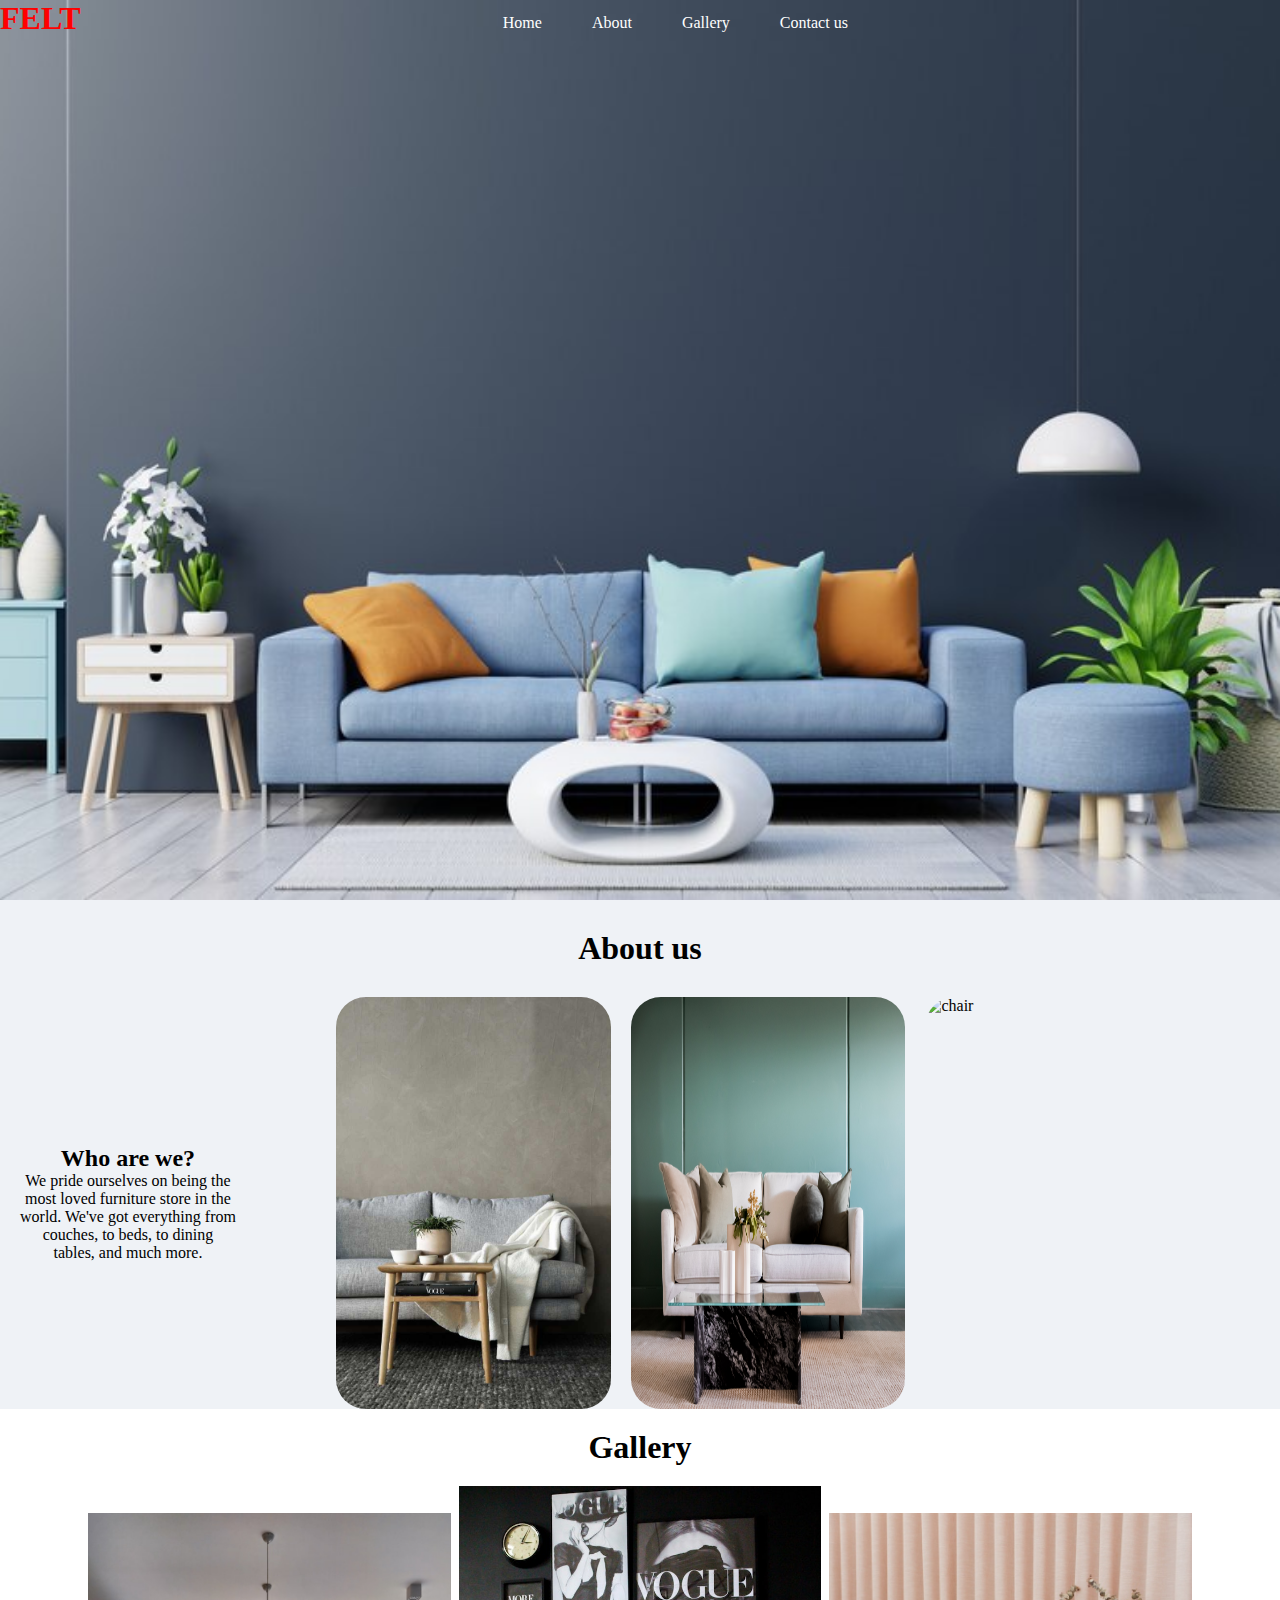
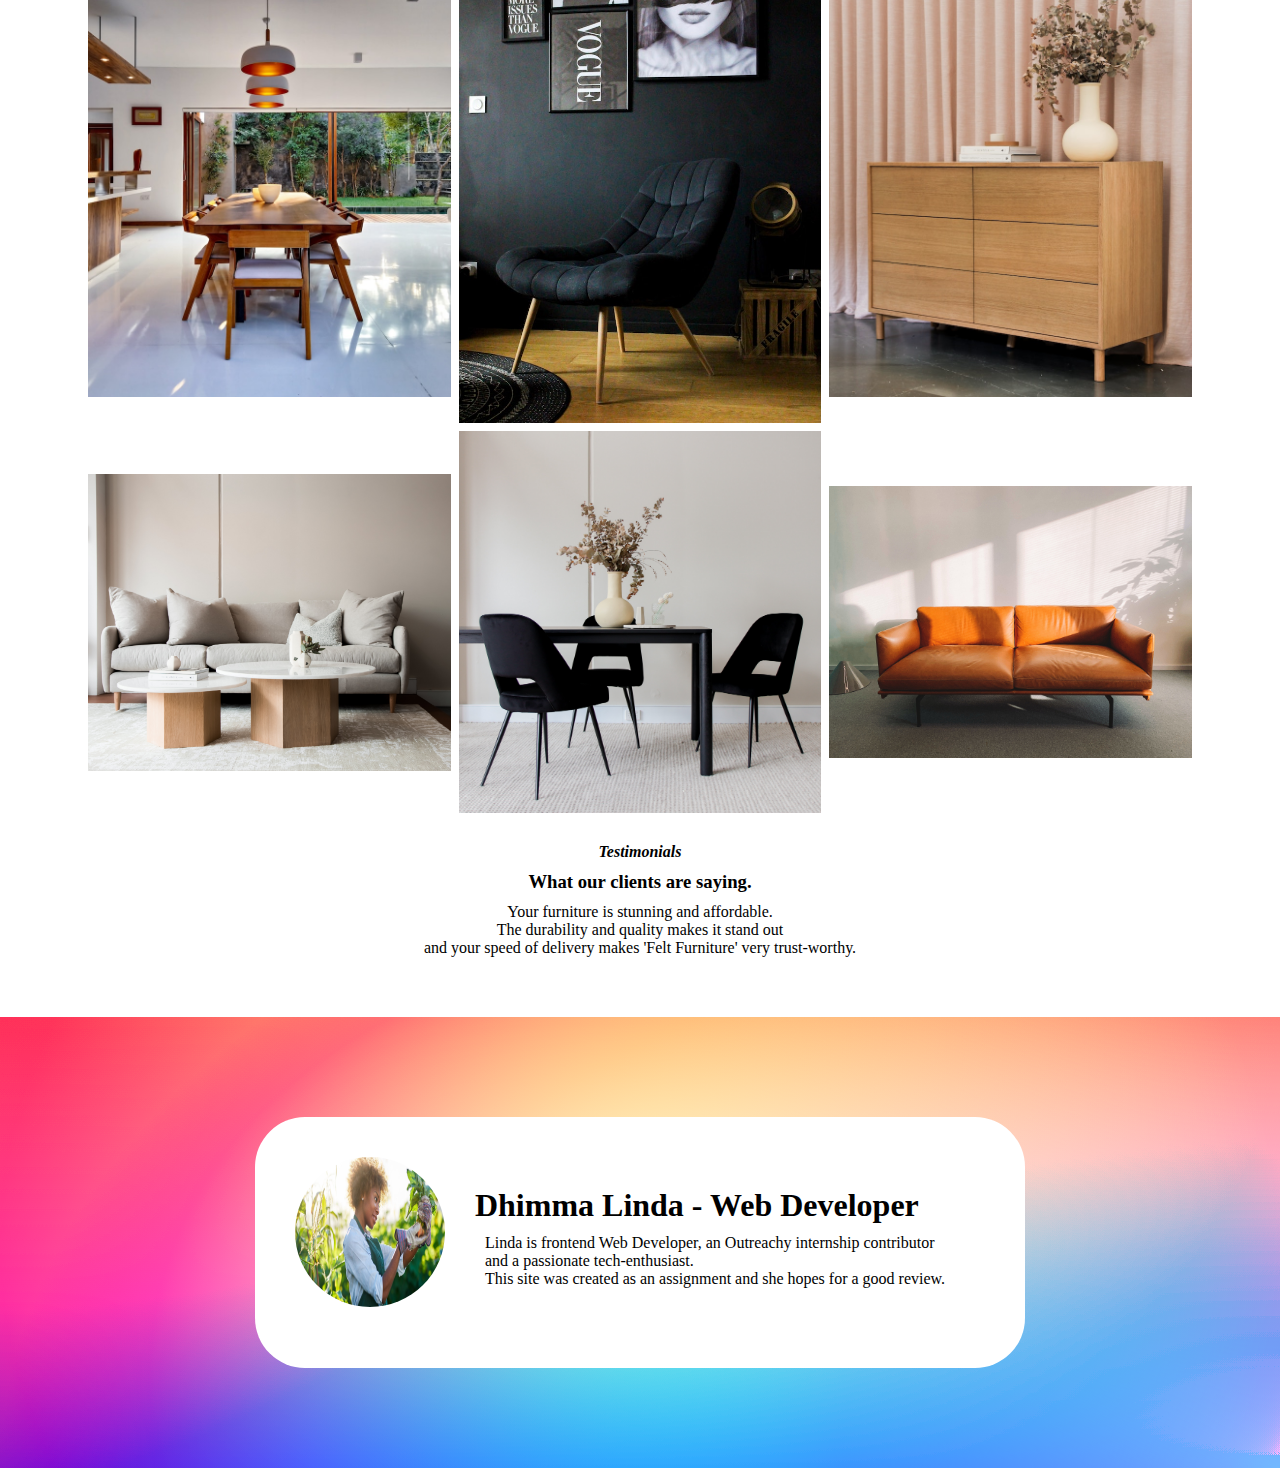
==== index.html @ 1c737520 "added more pics" ====
<!DOCTYPE html>
<html lang="en">
   <head>
      <meta charset="UTF-8" />
      <meta http-equiv="X-UA-Compatible" content="IE=edge" />
      <meta name="viewport" content="width=device-width, initial-scale=1.0" />
      <title>Furniture website</title>
      <link rel="stylesheet" href="style.css" />
   </head>
   <body>
      <div class="nav">
         <div class="bg-img">
            <div class="nav-container">
               <div class="company-name">
                  <h1><a href="#">FELT</a></h1>
               </div>
               <div class="nav-bar">
                  <li><a href="#">Home</a></li>
                  <li><a href="#">About</a></li>
                  <li><a href="#">Gallery</a></li>
                  <li><a href="#">Contact us</a></li>
               </div>
            </div>
         </div>
         <div class="about-us">
            <h1>About us</h1>
         </div>
      </div>

      <div class="about-container">
         <div class="about-des">
            <h2>Who are we?</h2>
            <p>
               We pride ourselves on being the most loved furniture store in the
               world. We've got everything from couches, to beds, to dining
               tables, and much more.
            </p>
         </div>

         <div class="images-container">
            <img src="second furniture.jpg" alt="chair" />
            <img src="third image.jpg" alt="chair" />
            <img src="fourth.jpg" alt="chair" />
         </div>
      </div>

      <div class="gallery">
         <h1>Gallery</h1>
      </div>
      <div class="gallery-container">
         <img src="gallery image one.jpg" />
         <img src="gallery image two.jpg" />
         <img src="gallery image three.jpg" />
         <img src="gallery image four.jpg" />
         <img src="gallery image five.jpg" />
         <img src="gallery image six.jpg" />
      </div>

      <div class="Testimonial">
         <h4><em>Testimonials</em></h4>
         <h3>What our clients are saying.</h3>
         <p>
            Your furniture is stunning and affordable.<br />
            The durability and quality makes it stand out<br />
            and your speed of delivery makes 'Felt Furniture' very trust-worthy.
         </p>
      </div>

      <div class="creator-info">
         <div class="card">
            <img src="woman.jpg" />
            <div class="card-info">
               <h1>Dhimma Linda - Web Developer</h1>
               <p>
                  Linda is frontend Web Developer, an Outreachy internship
                  contributor<br />
                  and a passionate tech-enthusiast.<br />
                  This site was created as an assignment and she hopes for a
                  good review.
               </p>
            </div>
         </div>
      </div>

      <div class="contact-us">
         <div class="form"></div>
      </div>
   </body>
</html>
---- style.css ----
* {
   padding: 0;
   box-sizing: border-box;
   margin: 0;
}
*,
*::before,
*::after {
   box-sizing: border-box;
}
.bg-img {
   background-image: url(first_furniture.jpg);
   background-position: center;
   background-repeat: no-repeat;
   background-size: cover;
   position: relative;
   min-height: 100vh;
}
.nav-container {
   display: flex;
}
.nav-bar {
   display: flex;
   justify-content: center;
   align-items: center;
   margin: auto;
}
.nav-bar li {
   list-style-type: none;
   padding: 14px 20px;
   margin-right: 10px;
}
a {
   text-decoration: none;
   color: #ffffff;
}
.company-name a {
   float: left;
   color: red;
}
.about-us {
   display: flex;
   justify-content: center;
   align-items: center;
   padding: 30px;
   background-color: #eff2f6;
}
.about-container {
   display: flex;
   justify-content: center;
   align-items: center;
   overflow: hidden;
   background-color: #eff2f6;
   /* border: 1px solid red; */
}
.images-container {
   display: flex;
   justify-content: center;
   /* border: 1px solid green; */
}
.images-container img {
   width: 26.3333%;
   margin-left: 20px;
   border-radius: 30px;
}
.about-des {
   margin-left: 20px;
   width: 100%;
   text-align: center;
   /* border: 1px solid red; */
}
.gallery {
   display: flex;
   align-items: center;
   justify-content: center;
   padding: 20px;
}
.gallery-container {
   display: flex;
   flex-wrap: wrap;
   gap: 8px;
   justify-content: center;
   align-items: center;
}
.gallery-container img {
   width: 28.33333%;
}
.Testimonial {
   display: flex;
   text-align: center;
   flex-direction: column;
   padding: 10px;
   margin-top: 20px;
   gap: 10px;
}
.creator-info {
   background: radial-gradient(50% 123.47% at 50% 50%, #00ff94 0%, #720059 100%),
      linear-gradient(121.28deg, #669600 0%, #ff0000 100%),
      linear-gradient(360deg, #0029ff 0%, #8fff00 100%),
      radial-gradient(100% 164.72% at 100% 100%, #6100ff 0%, #00ff57 100%),
      radial-gradient(100% 148.07% at 0% 0%, #fff500 0%, #51d500 100%);
   background-blend-mode: screen, color-dodge, overlay, difference, normal;
   margin-top: 50px;
   height: 200%;
   display: flex;
   justify-content: center;
   align-items: center;
}
.card {
   background-color: #ffffff;
   display: flex;
   justify-content: center;
   margin: 100px;
   padding: 40px;
   max-height: 300%;
   border-radius: 50px;
   /* border: 1px solid red; */
}
.card-info {
   padding: 30px;
   gap: 10px;
}
.card img {
   width: 150px;
   border-radius: 50%;
   height: 150px;
}
.card-info p {
   padding: 10px;
}

/* @media screen and (max-width: 992px);{

}
@media screen and (max-width: 600px){

} */ ;
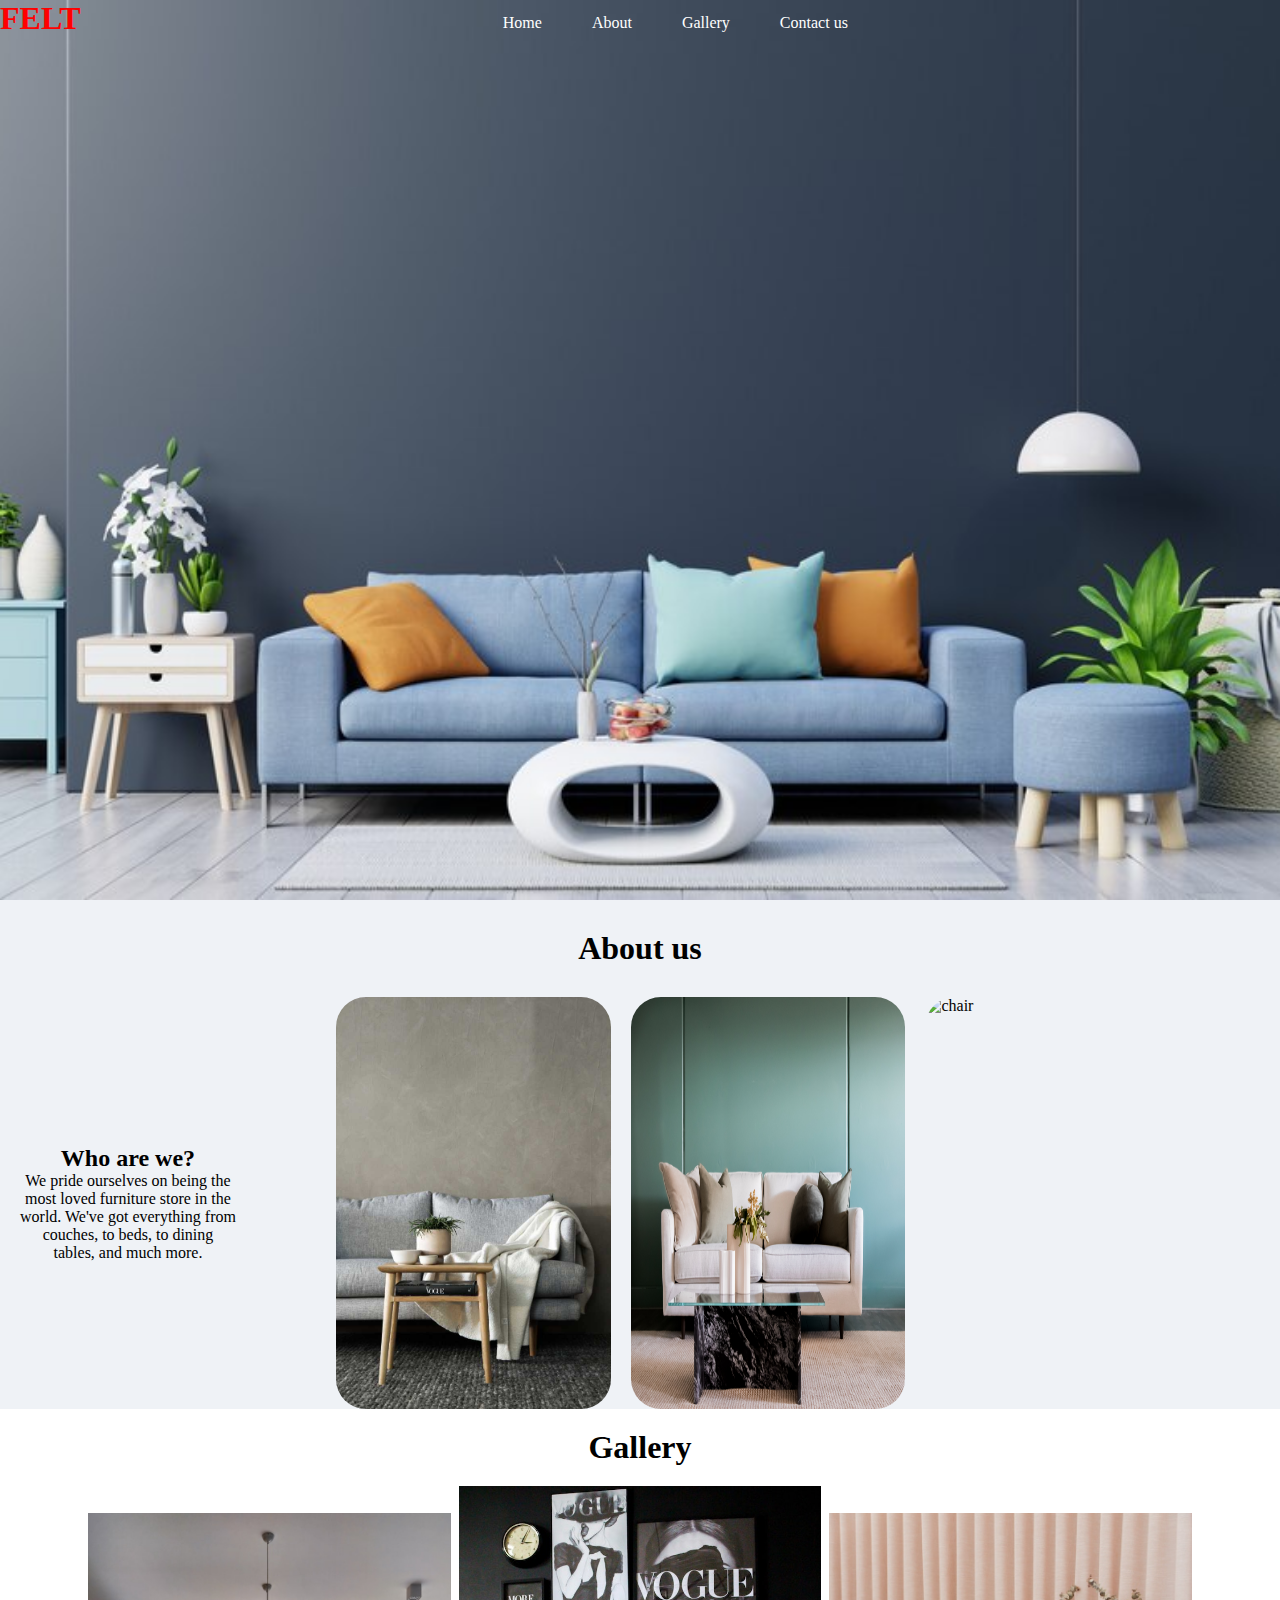
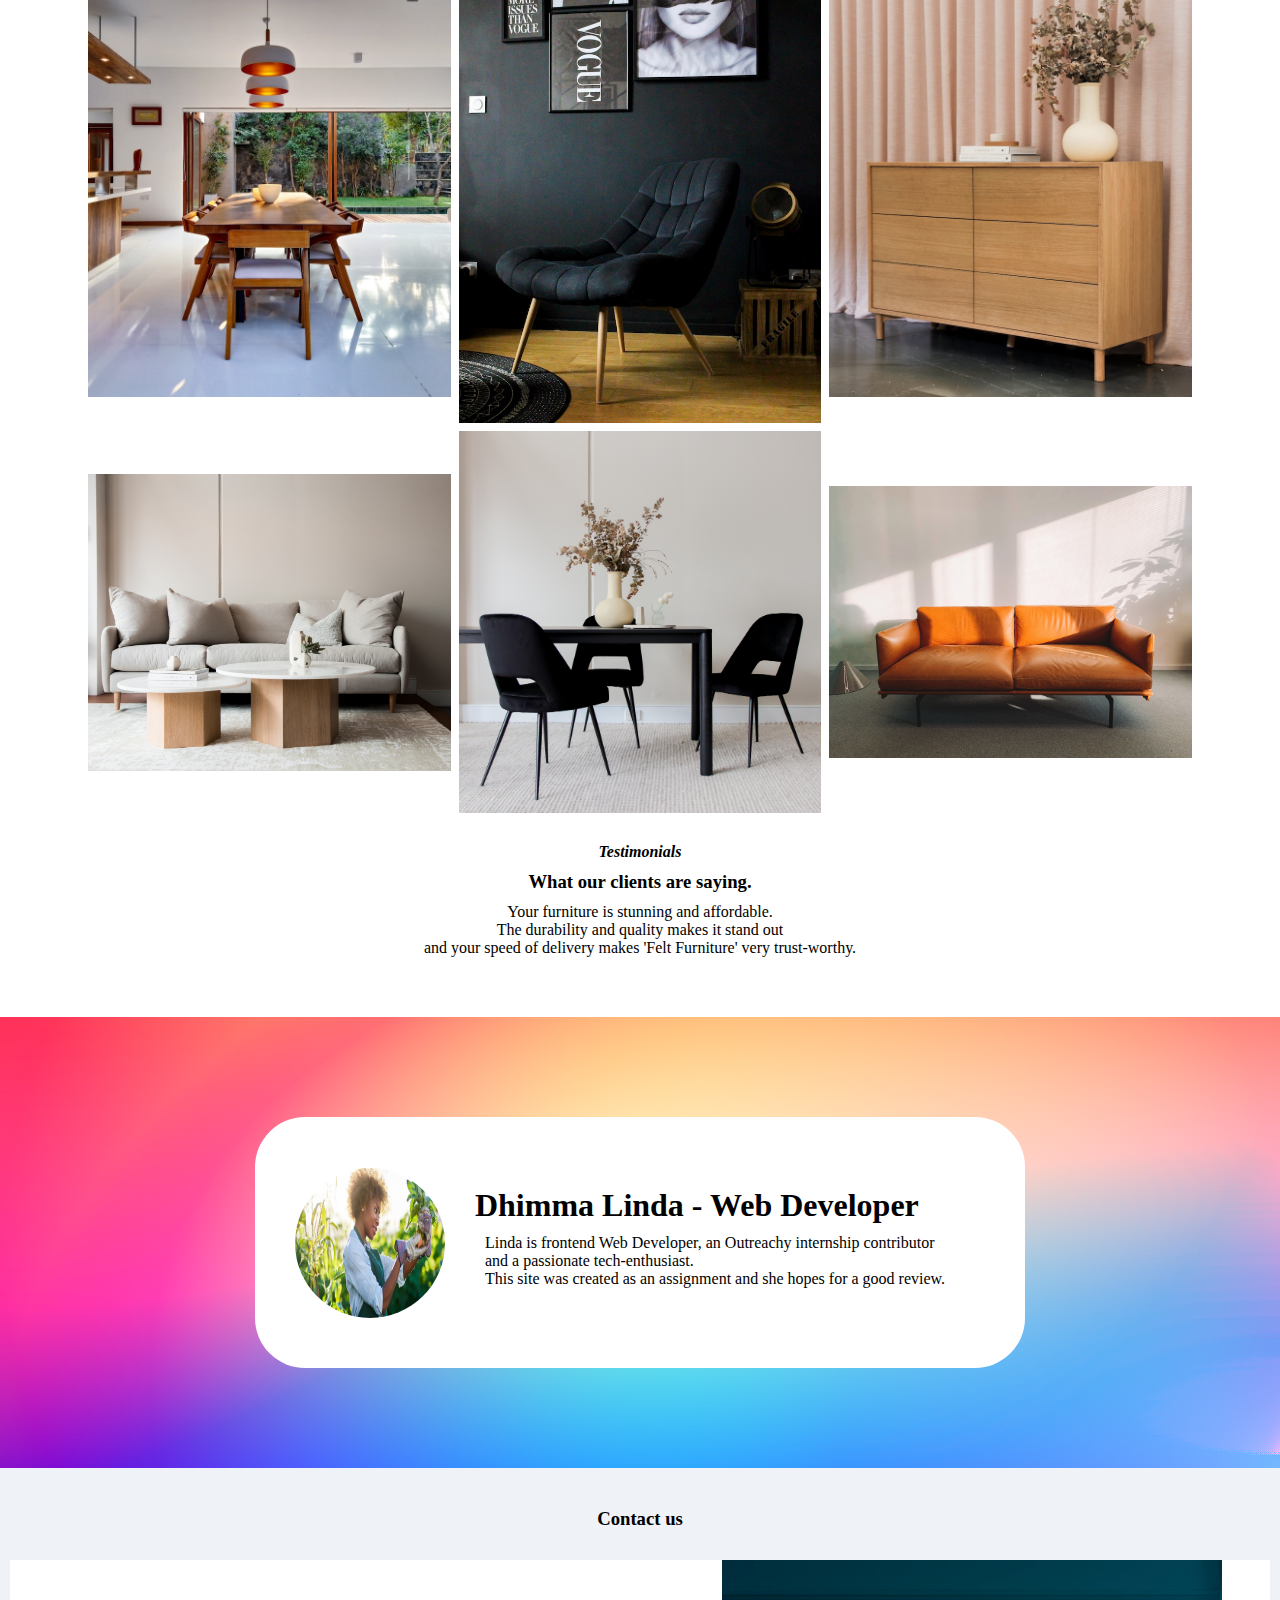
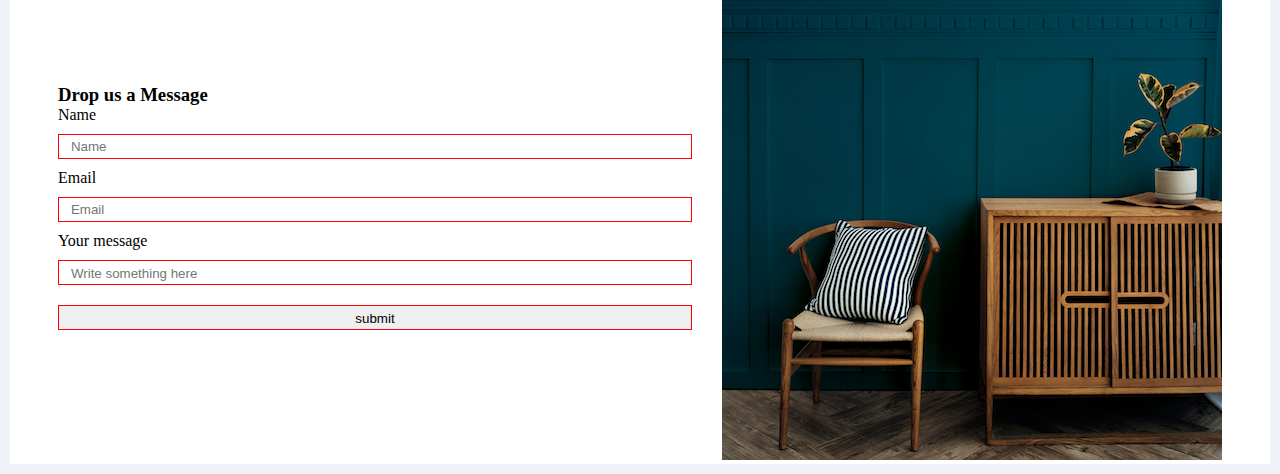
==== commit b3c2ed06: "added form" ====
--- a/index.html
+++ b/index.html
@@ -14,7 +14,7 @@
                <div class="company-name">
                   <h1><a href="#">FELT</a></h1>
                </div>
-               <div class="nav-bar">
+               <div class="nav-bar flex-center">
                   <li><a href="#">Home</a></li>
                   <li><a href="#">About</a></li>
                   <li><a href="#">Gallery</a></li>
@@ -22,12 +22,12 @@
                </div>
             </div>
          </div>
-         <div class="about-us">
+         <div class="about-us flex-center">
             <h1>About us</h1>
          </div>
       </div>
 
-      <div class="about-container">
+      <div class="about-container flex-center">
          <div class="about-des">
             <h2>Who are we?</h2>
             <p>
@@ -44,10 +44,10 @@
          </div>
       </div>
 
-      <div class="gallery">
+      <div class="gallery flex-center">
          <h1>Gallery</h1>
       </div>
-      <div class="gallery-container">
+      <div class="gallery-container flex-center">
          <img src="gallery image one.jpg" />
          <img src="gallery image two.jpg" />
          <img src="gallery image three.jpg" />
@@ -56,7 +56,7 @@
          <img src="gallery image six.jpg" />
       </div>
 
-      <div class="Testimonial">
+      <div class="Testimonial flex-center">
          <h4><em>Testimonials</em></h4>
          <h3>What our clients are saying.</h3>
          <p>
@@ -66,8 +66,8 @@
          </p>
       </div>
 
-      <div class="creator-info">
-         <div class="card">
+      <div class="creator-info flex-center">
+         <div class="card flex-center">
             <img src="woman.jpg" />
             <div class="card-info">
                <h1>Dhimma Linda - Web Developer</h1>
@@ -83,7 +83,42 @@
       </div>
 
       <div class="contact-us">
-         <div class="form"></div>
+         <div class="contact-intro">
+            <h3>Contact us</h3>
+         </div>
+         <div class="form flex-center">
+            <form action="#">
+               <div class="form-intro">
+                  <h3>Drop us a Message</h3>
+               </div>
+               <label for="name">Name</label>
+               <input
+                  type="text"
+                  id="name"
+                  placeholder="Name"
+                  name="name"
+               /><br />
+               <label for="email">Email</label>
+               <input
+                  type="email"
+                  id="email"
+                  placeholder="Email"
+                  name="email"
+               /><br />
+               <label for="msg">Your message</label>
+               <input
+                  type="text"
+                  id="msg"
+                  placeholder="Write something here"
+                  name="msg"
+                  maxlength="20"
+               /><br />
+               <input type="submit" value="submit" />
+            </form>
+            <div class="form-img">
+               <img src="contact us image.jpg" />
+            </div>
+         </div>
       </div>
    </body>
 </html>
--- a/style.css
+++ b/style.css
@@ -16,13 +16,15 @@
    position: relative;
    min-height: 100vh;
 }
+.flex-center {
+   display: flex;
+   justify-content: center;
+   align-items: center;
+}
 .nav-container {
    display: flex;
 }
 .nav-bar {
-   display: flex;
-   justify-content: center;
-   align-items: center;
    margin: auto;
 }
 .nav-bar li {
@@ -39,16 +41,10 @@
    color: red;
 }
 .about-us {
-   display: flex;
-   justify-content: center;
-   align-items: center;
    padding: 30px;
    background-color: #eff2f6;
 }
 .about-container {
-   display: flex;
-   justify-content: center;
-   align-items: center;
    overflow: hidden;
    background-color: #eff2f6;
    /* border: 1px solid red; */
@@ -70,23 +66,16 @@
    /* border: 1px solid red; */
 }
 .gallery {
-   display: flex;
-   align-items: center;
-   justify-content: center;
    padding: 20px;
 }
 .gallery-container {
-   display: flex;
    flex-wrap: wrap;
    gap: 8px;
-   justify-content: center;
-   align-items: center;
 }
 .gallery-container img {
    width: 28.33333%;
 }
 .Testimonial {
-   display: flex;
    text-align: center;
    flex-direction: column;
    padding: 10px;
@@ -102,14 +91,9 @@
    background-blend-mode: screen, color-dodge, overlay, difference, normal;
    margin-top: 50px;
    height: 200%;
-   display: flex;
-   justify-content: center;
-   align-items: center;
 }
 .card {
    background-color: #ffffff;
-   display: flex;
-   justify-content: center;
    margin: 100px;
    padding: 40px;
    max-height: 300%;
@@ -128,6 +112,29 @@
 .card-info p {
    padding: 10px;
 }
+.contact-us {
+   background-color: #eff2f6;
+   padding: 10px;
+}
+.contact-intro {
+   padding: 30px;
+   text-align: center;
+}
+.form {
+   background-color: #ffffff;
+   gap: 30px;
+}
+form {
+   width: 50.333%;
+}
+input[type="text"],
+input[type="email"],
+input[type="submit"] {
+   padding: 4.5px 12px 3.68px;
+   width: 100%;
+   border: 1px solid red;
+   margin: 10px 0;
+}
 
 /* @media screen and (max-width: 992px);{
 
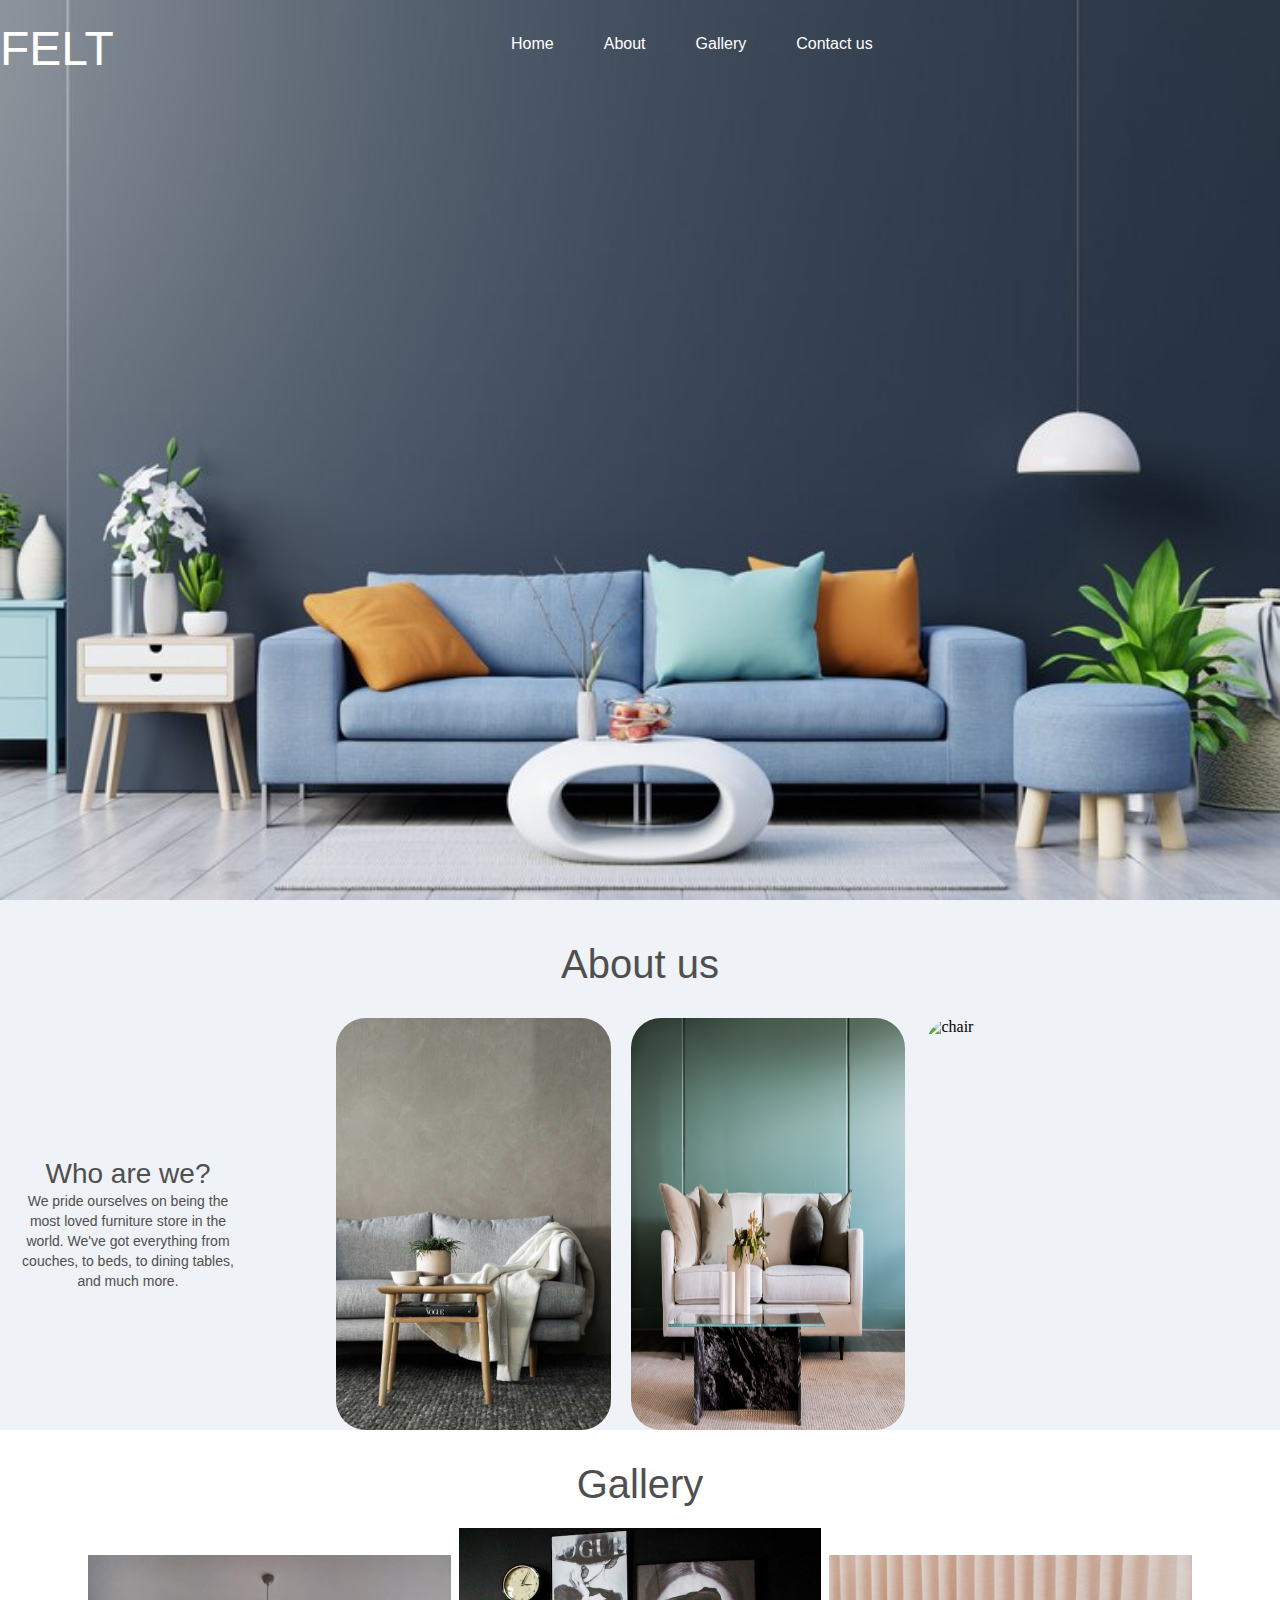
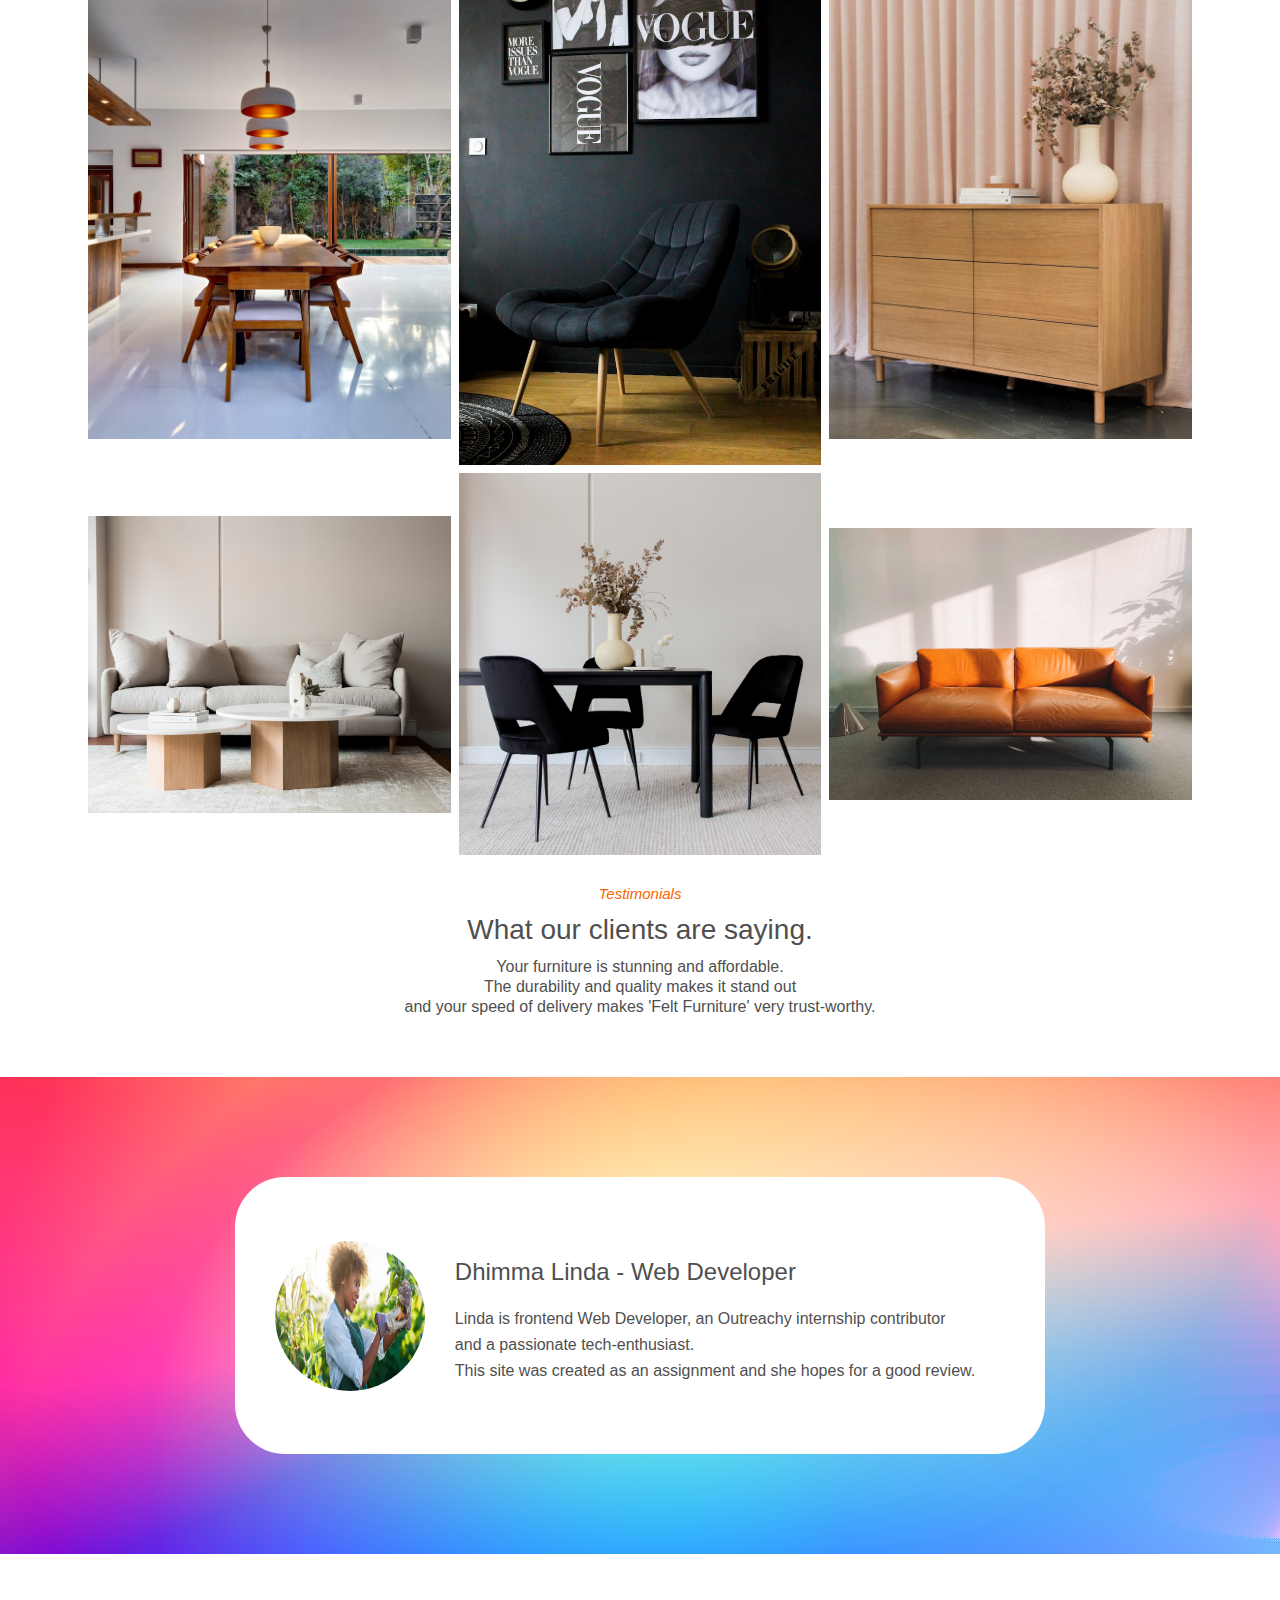
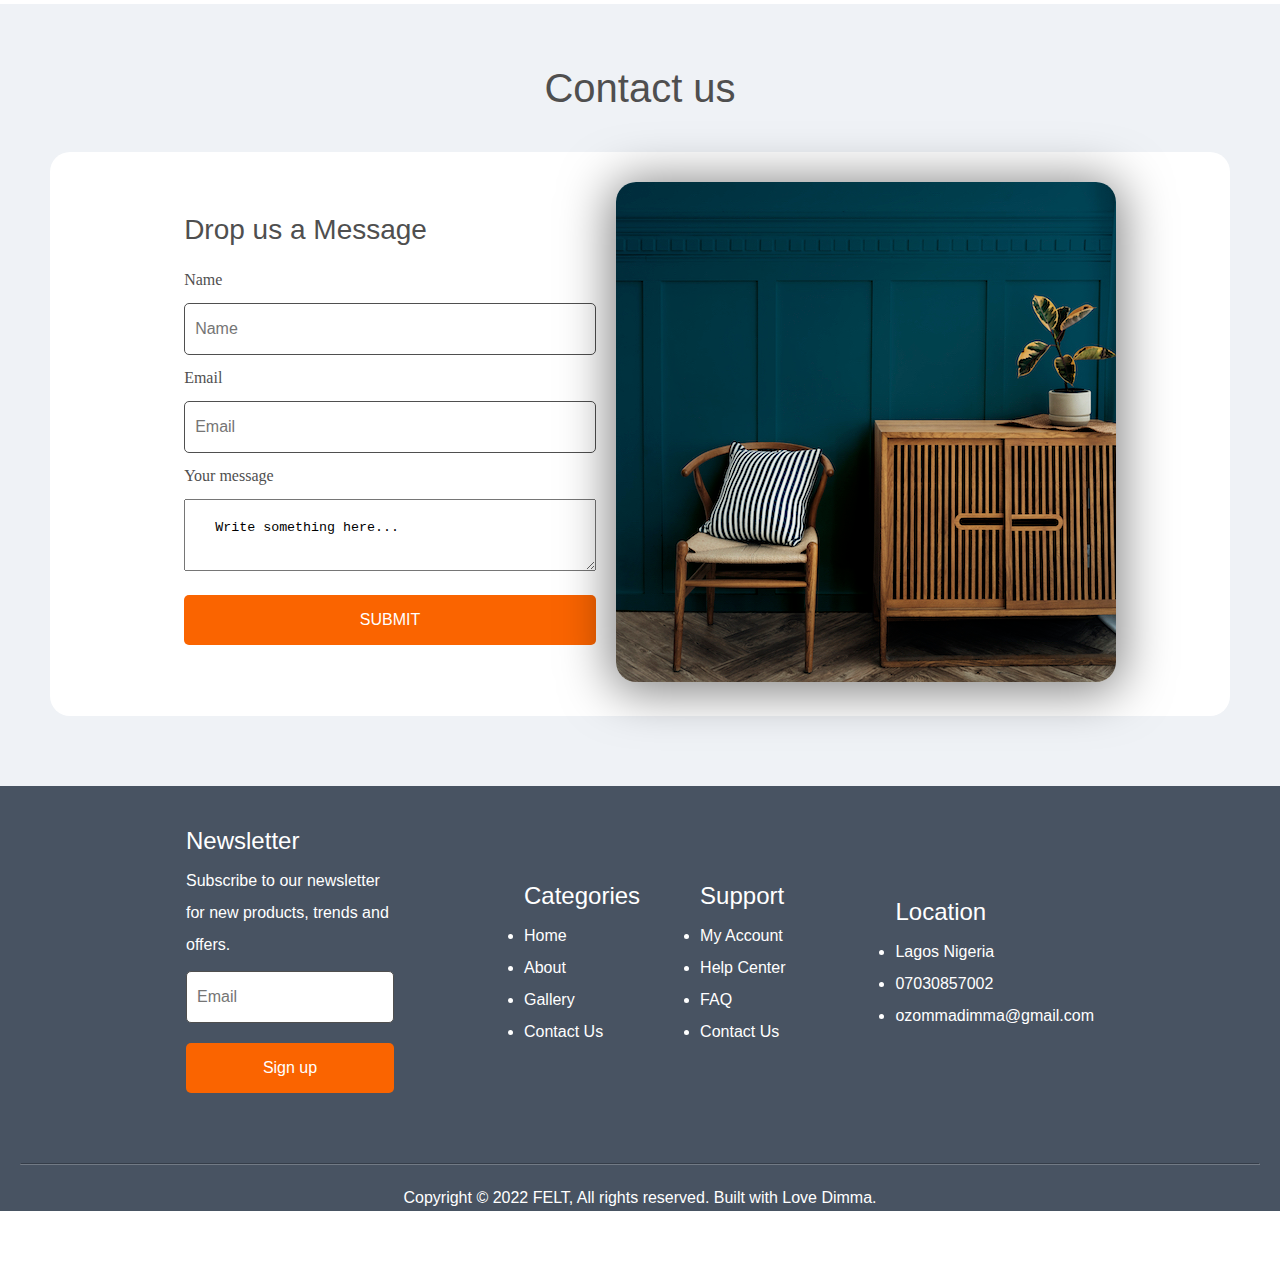
==== commit 84660c8e: "added footer" ====
--- a/index.html
+++ b/index.html
@@ -84,7 +84,7 @@
 
       <div class="contact-us">
          <div class="contact-intro">
-            <h3>Contact us</h3>
+            <h1>Contact us</h1>
          </div>
          <div class="form flex-center">
             <form action="#">
@@ -106,19 +106,64 @@
                   name="email"
                /><br />
                <label for="msg">Your message</label>
-               <input
-                  type="text"
-                  id="msg"
-                  placeholder="Write something here"
-                  name="msg"
-                  maxlength="20"
-               /><br />
-               <input type="submit" value="submit" />
+               <textarea id="msg">Write something here...</textarea>
+               <input type="submit" value="SUBMIT" />
             </form>
             <div class="form-img">
                <img src="contact us image.jpg" />
             </div>
          </div>
       </div>
+
+      <div class="footer-container">
+         <div class="footer flex-center">
+            <div class="newsletter">
+               <h4>Newsletter</h4>
+               <p>
+                  Subscribe to our newsletter for new products, trends and
+                  offers.
+               </p>
+               <input type="email" name="email" placeholder="Email" />
+               <input type="submit" value="Sign up" placeholder="Sign up" />
+            </div>
+
+            <div class="categories">
+               <h4>Categories</h4>
+               <ul>
+                  <li><a href="#">Home</a></li>
+                  <li><a href="#">About</a></li>
+                  <li><a href="#">Gallery</a></li>
+                  <li><a href="#">Contact Us</a></li>
+               </ul>
+            </div>
+
+            <div class="Support">
+               <h4>Support</h4>
+               <ul>
+                  <li><a href="#">My Account</a></li>
+                  <li><a href="#">Help Center</a></li>
+                  <li><a href="#">FAQ</a></li>
+                  <li><a href="#">Contact Us</a></li>
+               </ul>
+            </div>
+
+            <div class="Location">
+               <h4>Location</h4>
+               <ul>
+                  <li><a href="#">Lagos Nigeria</a></li>
+                  <li><a href="#">07030857002</a></li>
+                  <li><a href="#">ozommadimma@gmail.com</a></li>
+               </ul>
+            </div>
+         </div>
+
+         <div class="line">
+            <hr />
+            <p>
+               Copyright © 2022 FELT, All rights reserved. Built with Love
+               Dimma.
+            </p>
+         </div>
+      </div>
    </body>
 </html>
--- a/style.css
+++ b/style.css
@@ -21,8 +21,14 @@
    justify-content: center;
    align-items: center;
 }
+
 .nav-container {
    display: flex;
+   font-family: Poppins, sans-serif;
+   font-size: 16px;
+   font-weight: 400;
+   line-height: 26px;
+   color: #c8c4bc;
 }
 .nav-bar {
    margin: auto;
@@ -38,21 +44,42 @@
 }
 .company-name a {
    float: left;
-   color: red;
+   color: #ffff;
+   font-family: Poppins, sans-serif;
+   font-size: 48px;
+   font-weight: 500;
+   line-height: 77px;
 }
 .about-us {
    padding: 30px;
    background-color: #eff2f6;
+   font-family: Poppins, sans-serif;
+   font-size: 20px;
+   font-weight: 200;
+   line-height: 40px;
+   color: #4f4f4f;
+}
+.about-des h2 {
+   font-family: Raleway, sans-serif;
+   font-size: 28px;
+   font-weight: 500;
+   line-height: 34px;
+   color: #4f4f4f;
+}
+.about-des p {
+   font-family: Raleway, sans-serif;
+   font-size: 14px;
+   font-weight: 300;
+   line-height: 20px;
+   color: #4f4f4f;
 }
 .about-container {
    overflow: hidden;
    background-color: #eff2f6;
-   /* border: 1px solid red; */
 }
 .images-container {
    display: flex;
    justify-content: center;
-   /* border: 1px solid green; */
 }
 .images-container img {
    width: 26.3333%;
@@ -63,10 +90,17 @@
    margin-left: 20px;
    width: 100%;
    text-align: center;
-   /* border: 1px solid red; */
 }
 .gallery {
    padding: 20px;
+}
+h1 {
+   font-family: Poppins, sans-serif;
+   font-size: 40px;
+   font-weight: 500;
+   line-height: 48px;
+   color: #4f4f4f;
+   margin-top: 10px;
 }
 .gallery-container {
    flex-wrap: wrap;
@@ -81,6 +115,27 @@
    padding: 10px;
    margin-top: 20px;
    gap: 10px;
+}
+.Testimonial h4 {
+   font-family: Raleway, sans-serif;
+   font-size: 15px;
+   font-weight: 400;
+   line-height: 18px;
+   color: #fa6400;
+}
+h3 {
+   font-family: Raleway, sans-serif;
+   font-size: 28px;
+   font-weight: 500;
+   line-height: 34px;
+   color: #4f4f4f;
+}
+.Testimonial p {
+   font-family: Raleway, sans-serif;
+   font-size: 16px;
+   font-weight: 200;
+   line-height: 20px;
+   color: #4f4f4f;
 }
 .creator-info {
    background: radial-gradient(50% 123.47% at 50% 50%, #00ff94 0%, #720059 100%),
@@ -98,47 +153,169 @@
    padding: 40px;
    max-height: 300%;
    border-radius: 50px;
-   /* border: 1px solid red; */
 }
 .card-info {
    padding: 30px;
    gap: 10px;
+}
+.card-info h1 {
+   font-family: Raleway, sans-serif;
+   font-size: 24px;
+   font-weight: 500;
+   line-height: 29px;
+   color: #4f4f4f;
+   margin-bottom: 20px;
+}
+.card-info p {
+   font-family: Raleway, sans-serif;
+   font-size: 16px;
+   font-weight: 400;
+   line-height: 26px;
+   color: #4f4f4f;
 }
 .card img {
    width: 150px;
    border-radius: 50%;
    height: 150px;
 }
-.card-info p {
-   padding: 10px;
-}
+
 .contact-us {
    background-color: #eff2f6;
+   margin-top: 50px;
+   padding: 40px;
+}
+.contact-intro {
    padding: 10px;
-}
-.contact-intro {
-   padding: 30px;
    text-align: center;
 }
 .form {
    background-color: #ffffff;
-   gap: 30px;
+   padding: 30px;
+   margin: 30px 10px;
+   border-radius: 20px;
 }
 form {
-   width: 50.333%;
+   width: 40.333%;
+   padding: 20px;
 }
 input[type="text"],
 input[type="email"],
 input[type="submit"] {
-   padding: 4.5px 12px 3.68px;
+   padding: 12px 10px;
    width: 100%;
-   border: 1px solid red;
+   border: 1px solid #4f4f4f;
+   border-radius: 5px;
    margin: 10px 0;
-}
-
-/* @media screen and (max-width: 992px);{
-
-}
-@media screen and (max-width: 600px){
-
-} */ ;
+   font-size: 16px;
+   font-weight: 400;
+   line-height: 26px;
+   color: #4f4f4f;
+}
+input[type="submit"] {
+   border: none;
+}
+label {
+   font-size: 16px;
+   font-weight: 400;
+   line-height: 26px;
+   color: #4f4f4f;
+}
+textarea {
+   width: 100%;
+   padding: 20px 30px;
+   margin: 10px 0;
+}
+.form-intro {
+   margin-bottom: 20px;
+}
+.form-img img {
+   border-radius: 20px;
+   box-shadow: 0px 4px 50px 5px rgb(0 0 0 / 50%);
+}
+input[type="submit"] {
+   background-color: #fa6400;
+   color: #fff;
+}
+.footer {
+   color: #fff;
+   gap: 40px;
+   margin-top: 0;
+   padding: 20px;
+}
+.footer-container {
+   background-color: #485362;
+   margin-bottom: 50px;
+}
+.footer h4 {
+   font-family: Raleway, sans-serif;
+   font-size: 24px;
+   font-weight: 500;
+   line-height: 29px;
+   margin-bottom: 10px;
+}
+.footer a,
+p {
+   font-family: Raleway, sans-serif;
+   font-size: 16px;
+   font-weight: 400;
+   line-height: 32px;
+   color: #fff;
+}
+.categories {
+   padding: 20px;
+   margin-left: 50px;
+   /* width: 20%; */
+}
+.newsletter {
+   width: 20%;
+   padding: 20px;
+}
+.Location {
+   margin-left: 50px;
+   padding: 20px;
+}
+.line {
+   margin: 20px;
+}
+hr {
+   border-top: 1px solid;
+   opacity: 0.25;
+   color: inherit;
+}
+.line p {
+   text-align: center;
+   margin: 20px;
+   font-family: Raleway, sans-serif;
+   font-size: 16px;
+   font-weight: 400;
+   line-height: 26px;
+}
+@media screen and (max-width: 992px) {
+   h1 {
+      font-size: 50px;
+      /* border: 1px solid red; */
+   }
+   p {
+      font-size: 25px;
+      /* border: 1px solid red; */
+   }
+}
+@media screen and (max-width: 768px) {
+   .bg-img {
+      min-height: 50vh;
+      /* background-size: cover; */
+      /* box-sizing: border-box; */
+   }
+   .nav-container {
+      /* border: 1px solid red; */
+      max-width: 5vw;
+      padding: 10px;
+   }
+   .nav-bar li {
+      padding: 2px 5px;
+      gap: 20px;
+   }
+   .company-name {
+      padding: 5px;
+   }
+}
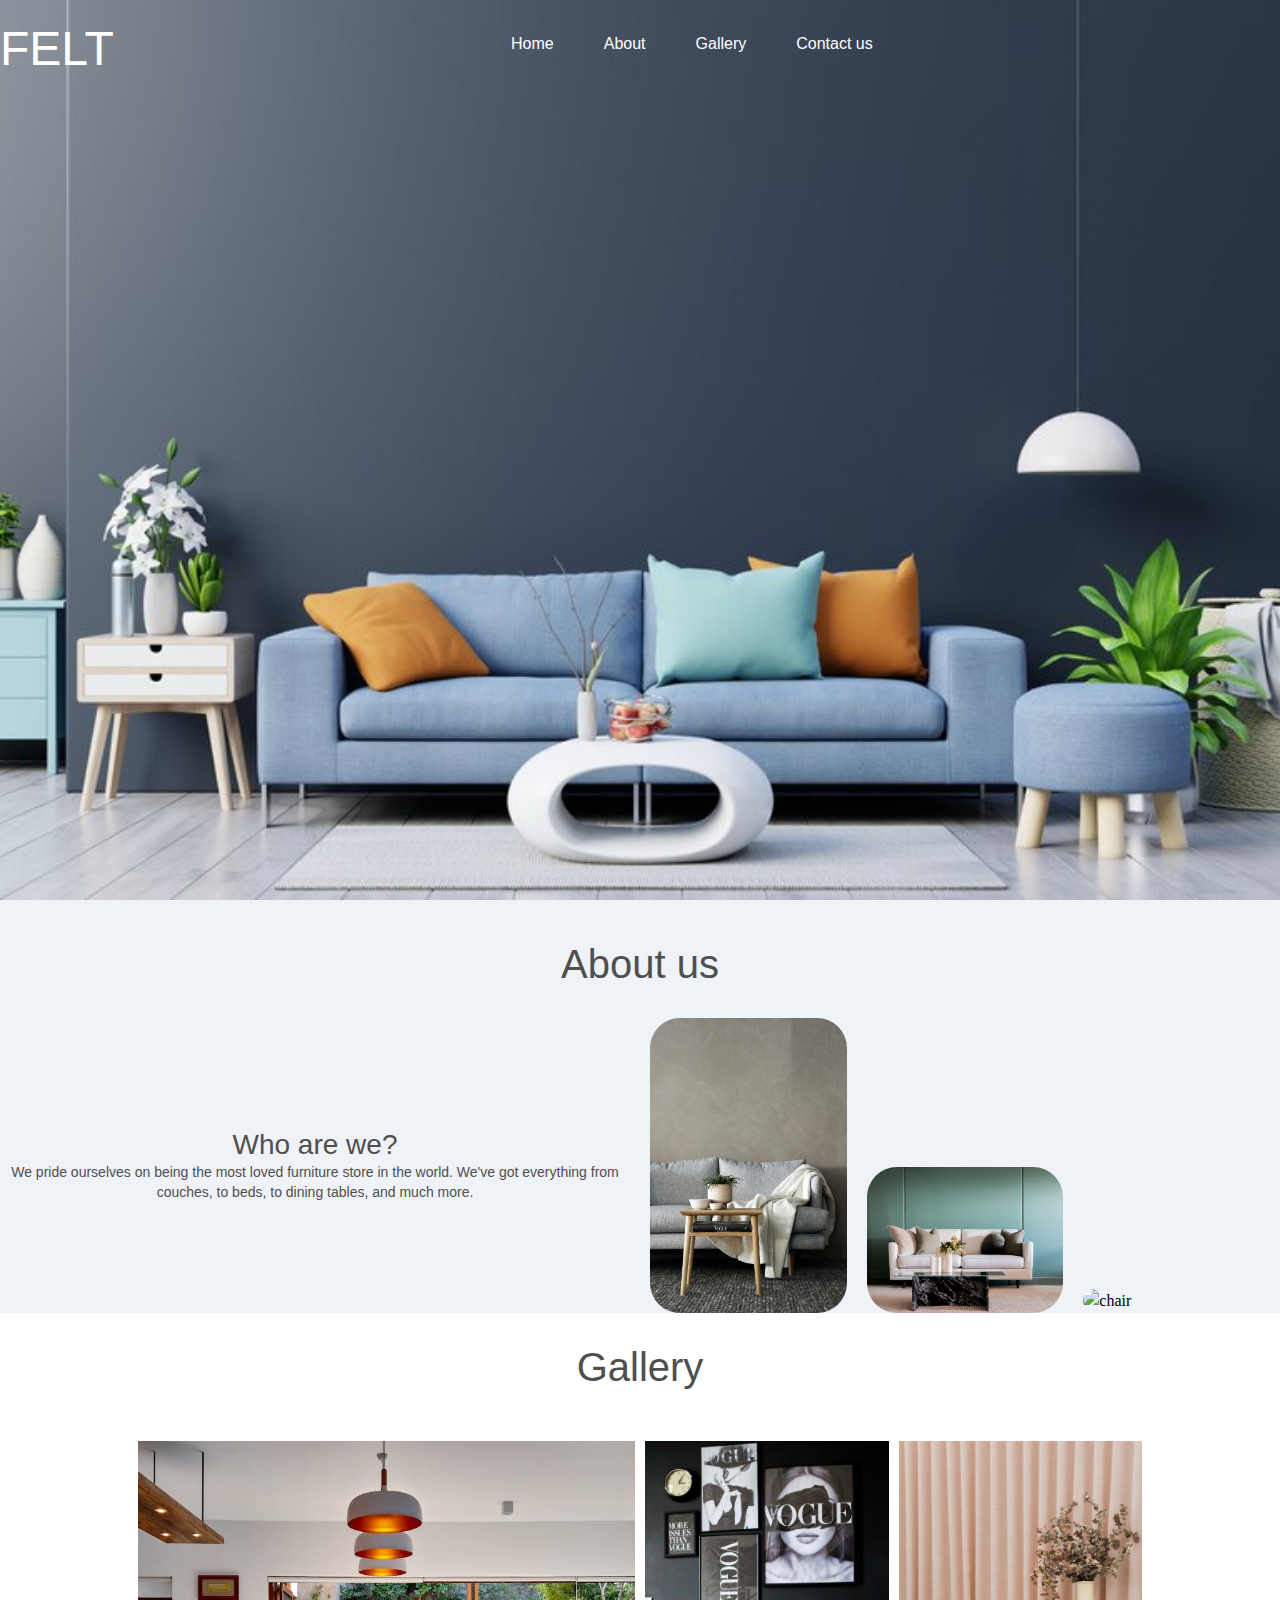
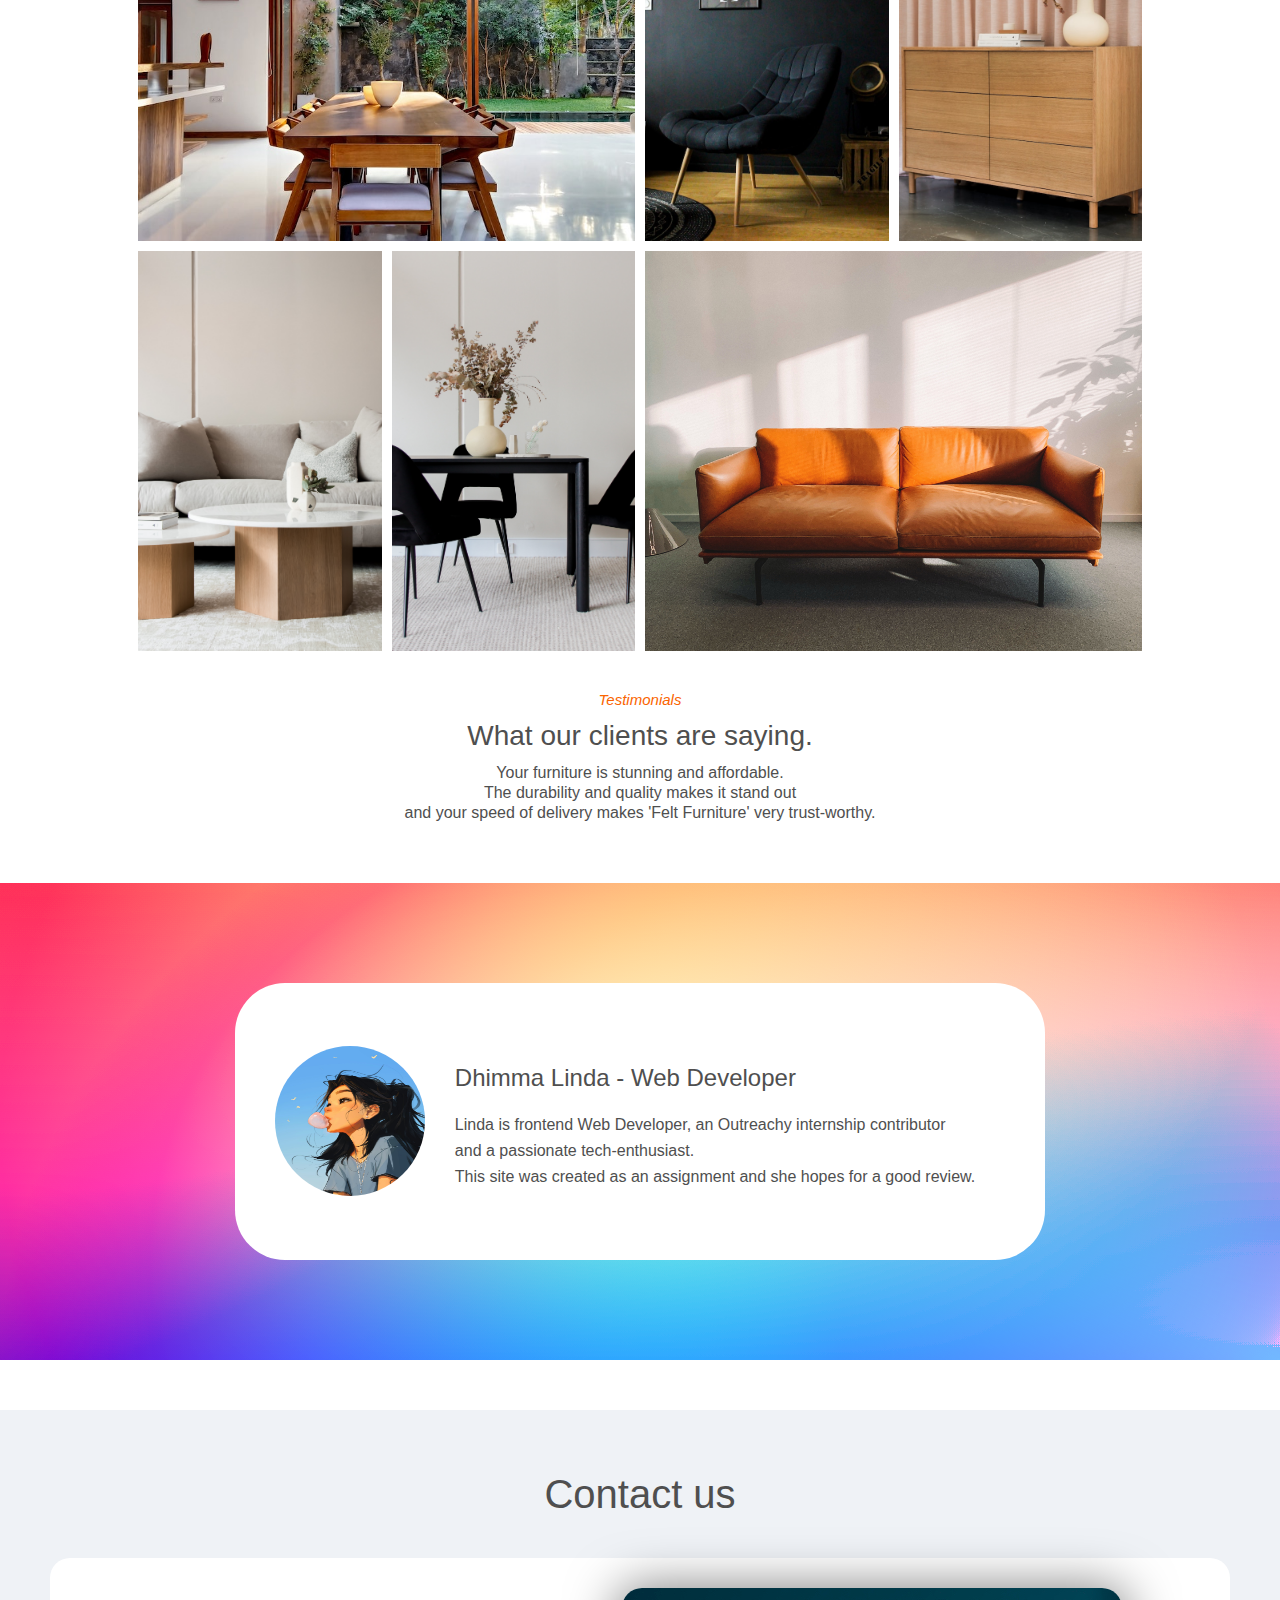
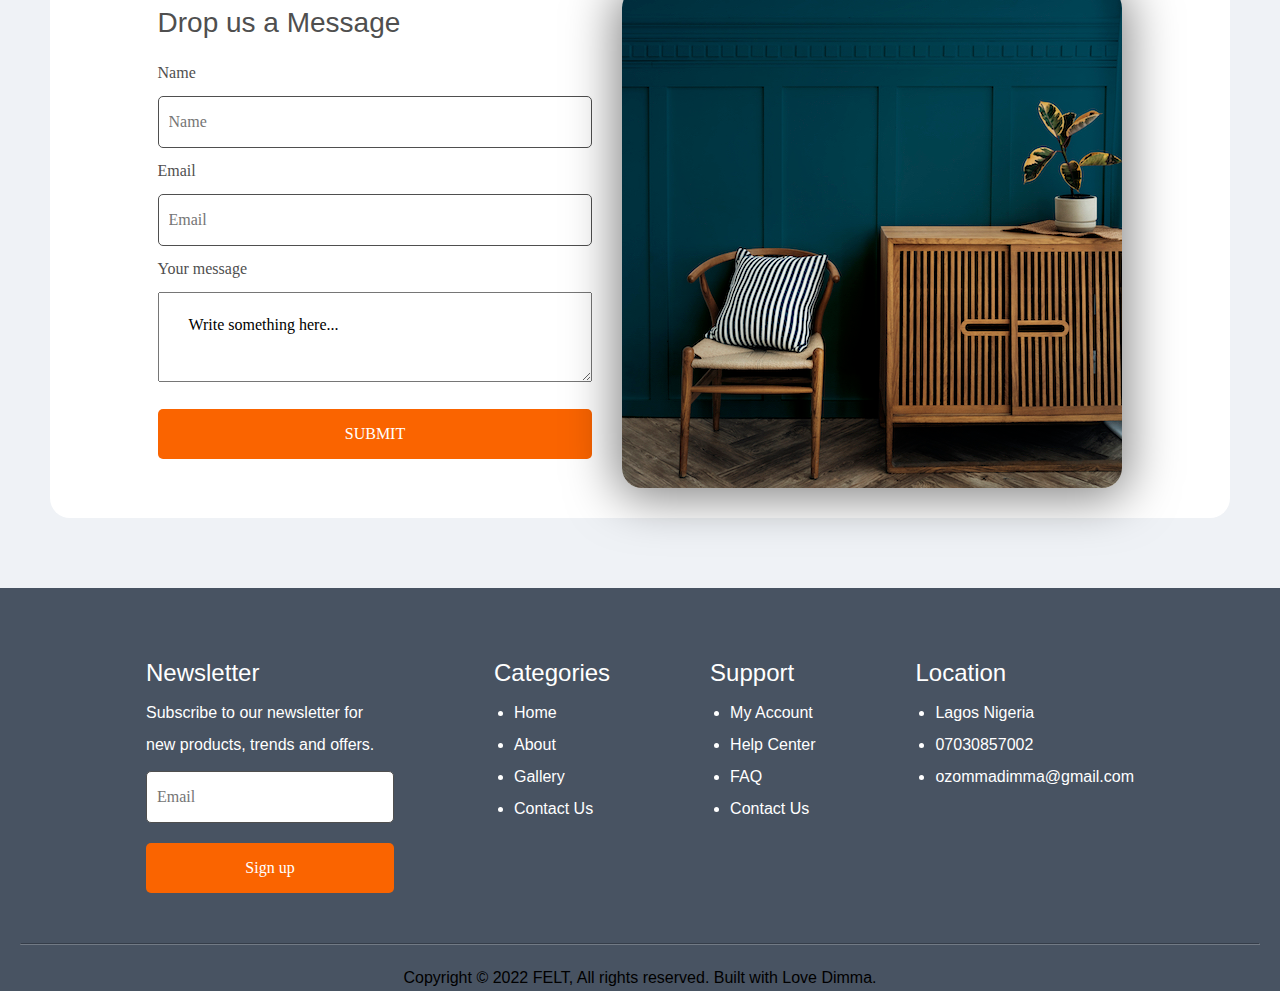
==== commit 6ac9fcad: "made it responsive" ====
--- a/index.html
+++ b/index.html
@@ -6,6 +6,8 @@
       <meta name="viewport" content="width=device-width, initial-scale=1.0" />
       <title>Furniture website</title>
       <link rel="stylesheet" href="style.css" />
+      <link href="https://fonts.cdnfonts.com/css/poppins" rel="stylesheet" />
+      <link href="https://fonts.cdnfonts.com/css/raleway-5" rel="stylesheet" />
    </head>
    <body>
       <div class="nav">
@@ -38,22 +40,29 @@
          </div>
 
          <div class="images-container">
-            <img src="second furniture.jpg" alt="chair" />
-            <img src="third image.jpg" alt="chair" />
-            <img src="fourth.jpg" alt="chair" />
+            <div>
+               <img src="second furniture.jpg" alt="chair" />
+            </div>
+            <div>
+               <img src="third image.jpg" alt="chair" />
+            </div>
+            <div>
+               <img src="fourth.jpg" alt="chair" />
+            </div>
          </div>
       </div>
 
       <div class="gallery flex-center">
          <h1>Gallery</h1>
       </div>
-      <div class="gallery-container flex-center">
-         <img src="gallery image one.jpg" />
+      <!-- ask Nath about the colspan -->
+      <div class="gallery-container">
+         <img class="md-col-span-2" src="gallery image one.jpg" />
          <img src="gallery image two.jpg" />
          <img src="gallery image three.jpg" />
          <img src="gallery image four.jpg" />
          <img src="gallery image five.jpg" />
-         <img src="gallery image six.jpg" />
+         <img class="md-col-span-2" src="gallery image six.jpg" />
       </div>
 
       <div class="Testimonial flex-center">
@@ -68,7 +77,7 @@
 
       <div class="creator-info flex-center">
          <div class="card flex-center">
-            <img src="woman.jpg" />
+            <img src="IMG_6060.JPG" />
             <div class="card-info">
                <h1>Dhimma Linda - Web Developer</h1>
                <p>
--- a/style.css
+++ b/style.css
@@ -1,3 +1,50 @@
+/*
+  Josh's Custom CSS Reset
+  https://www.joshwcomeau.com/css/custom-css-reset/
+*/
+*,
+*::before,
+*::after {
+   box-sizing: border-box;
+}
+* {
+   margin: 0;
+}
+html,
+body {
+   height: 100%;
+}
+body {
+   line-height: 1.5;
+   -webkit-font-smoothing: antialiased;
+}
+img,
+picture,
+video,
+canvas,
+svg {
+   display: block;
+   max-width: 100%;
+}
+input,
+button,
+textarea,
+select {
+   font: inherit;
+}
+p,
+h1,
+h2,
+h3,
+h4,
+h5,
+h6 {
+   overflow-wrap: break-word;
+}
+#root,
+#__next {
+   isolation: isolate;
+}
 * {
    padding: 0;
    box-sizing: border-box;
@@ -8,6 +55,7 @@
 *::after {
    box-sizing: border-box;
 }
+
 .bg-img {
    background-image: url(first_furniture.jpg);
    background-position: center;
@@ -16,6 +64,7 @@
    position: relative;
    min-height: 100vh;
 }
+
 .flex-center {
    display: flex;
    justify-content: center;
@@ -30,9 +79,11 @@
    line-height: 26px;
    color: #c8c4bc;
 }
+
 .nav-bar {
    margin: auto;
 }
+
 .nav-bar li {
    list-style-type: none;
    padding: 14px 20px;
@@ -74,20 +125,19 @@
    color: #4f4f4f;
 }
 .about-container {
-   overflow: hidden;
+   gap: 20px;
    background-color: #eff2f6;
 }
 .images-container {
-   display: flex;
-   justify-content: center;
+   display: grid;
+   gap: 20px;
+   width: 100%;
+   align-items: end;
 }
 .images-container img {
-   width: 26.3333%;
-   margin-left: 20px;
    border-radius: 30px;
 }
 .about-des {
-   margin-left: 20px;
    width: 100%;
    text-align: center;
 }
@@ -103,11 +153,15 @@
    margin-top: 10px;
 }
 .gallery-container {
-   flex-wrap: wrap;
-   gap: 8px;
+   display: grid;
+   gap: 10px;
+   padding: 10px;
+   margin: 20px auto;
 }
 .gallery-container img {
-   width: 28.33333%;
+   width: 100%;
+   height: 400px;
+   object-fit: cover;
 }
 .Testimonial {
    text-align: center;
@@ -145,13 +199,12 @@
       radial-gradient(100% 148.07% at 0% 0%, #fff500 0%, #51d500 100%);
    background-blend-mode: screen, color-dodge, overlay, difference, normal;
    margin-top: 50px;
-   height: 200%;
+   padding: 100px 5%;
 }
 .card {
    background-color: #ffffff;
-   margin: 100px;
    padding: 40px;
-   max-height: 300%;
+   margin: auto 0;
    border-radius: 50px;
 }
 .card-info {
@@ -193,10 +246,7 @@
    padding: 30px;
    margin: 30px 10px;
    border-radius: 20px;
-}
-form {
-   width: 40.333%;
-   padding: 20px;
+   gap: 30px;
 }
 input[type="text"],
 input[type="email"],
@@ -238,13 +288,15 @@
 }
 .footer {
    color: #fff;
-   gap: 40px;
+   gap: 40px 100px;
    margin-top: 0;
    padding: 20px;
+   align-items: start;
 }
 .footer-container {
    background-color: #485362;
-   margin-bottom: 50px;
+   margin-bottom: 0px;
+   padding-top: 50px;
 }
 .footer h4 {
    font-family: Raleway, sans-serif;
@@ -253,26 +305,16 @@
    line-height: 29px;
    margin-bottom: 10px;
 }
+.footer ul {
+   padding-left: 20px;
+}
 .footer a,
-p {
+.footer p {
    font-family: Raleway, sans-serif;
    font-size: 16px;
    font-weight: 400;
    line-height: 32px;
    color: #fff;
-}
-.categories {
-   padding: 20px;
-   margin-left: 50px;
-   /* width: 20%; */
-}
-.newsletter {
-   width: 20%;
-   padding: 20px;
-}
-.Location {
-   margin-left: 50px;
-   padding: 20px;
 }
 .line {
    margin: 20px;
@@ -290,24 +332,48 @@
    font-weight: 400;
    line-height: 26px;
 }
+/* might be a mistake */
+/* @media (min-width: 769px) {
+   .newsletter {
+      width: 20%;
+   }
+} */
+/* large screens upward */
+@media (min-width: 993px) {
+   .card {
+      max-width: 831px;
+   }
+}
+@media (min-width: 769px) {
+   .gallery-container {
+      grid-template-columns: repeat(4, minmax(0, 1fr));
+      max-width: 80%;
+   }
+
+   .images-container {
+      grid-template-columns: repeat(3, minmax(0, 1fr));
+   }
+   .md-col-span-2 {
+      grid-column: span 2;
+   }
+   .newsletter {
+      width: 20%;
+   }
+}
 @media screen and (max-width: 992px) {
    h1 {
       font-size: 50px;
-      /* border: 1px solid red; */
    }
    p {
       font-size: 25px;
-      /* border: 1px solid red; */
-   }
-}
+   }
+}
+/* tablet and above */
 @media screen and (max-width: 768px) {
    .bg-img {
       min-height: 50vh;
-      /* background-size: cover; */
-      /* box-sizing: border-box; */
    }
    .nav-container {
-      /* border: 1px solid red; */
       max-width: 5vw;
       padding: 10px;
    }
@@ -318,4 +384,35 @@
    .company-name {
       padding: 5px;
    }
-}
+   .form {
+      flex-wrap: wrap;
+   }
+   .footer {
+      flex-wrap: wrap;
+      justify-content: start;
+   }
+   .about-container {
+      flex-wrap: wrap;
+   }
+   .card {
+      flex-wrap: wrap;
+      padding-inline: 3%;
+      text-align: center;
+   }
+}
+/* * mobile */
+@media (max-width: 576px) {
+   .contact-us {
+      padding: 0;
+   }
+   .footer {
+      flex-direction: column;
+      align-items: start;
+      justify-content: start;
+   }
+   .images-container img {
+      height: 400px;
+      width: 100%;
+      border-radius: 20px;
+   }
+}
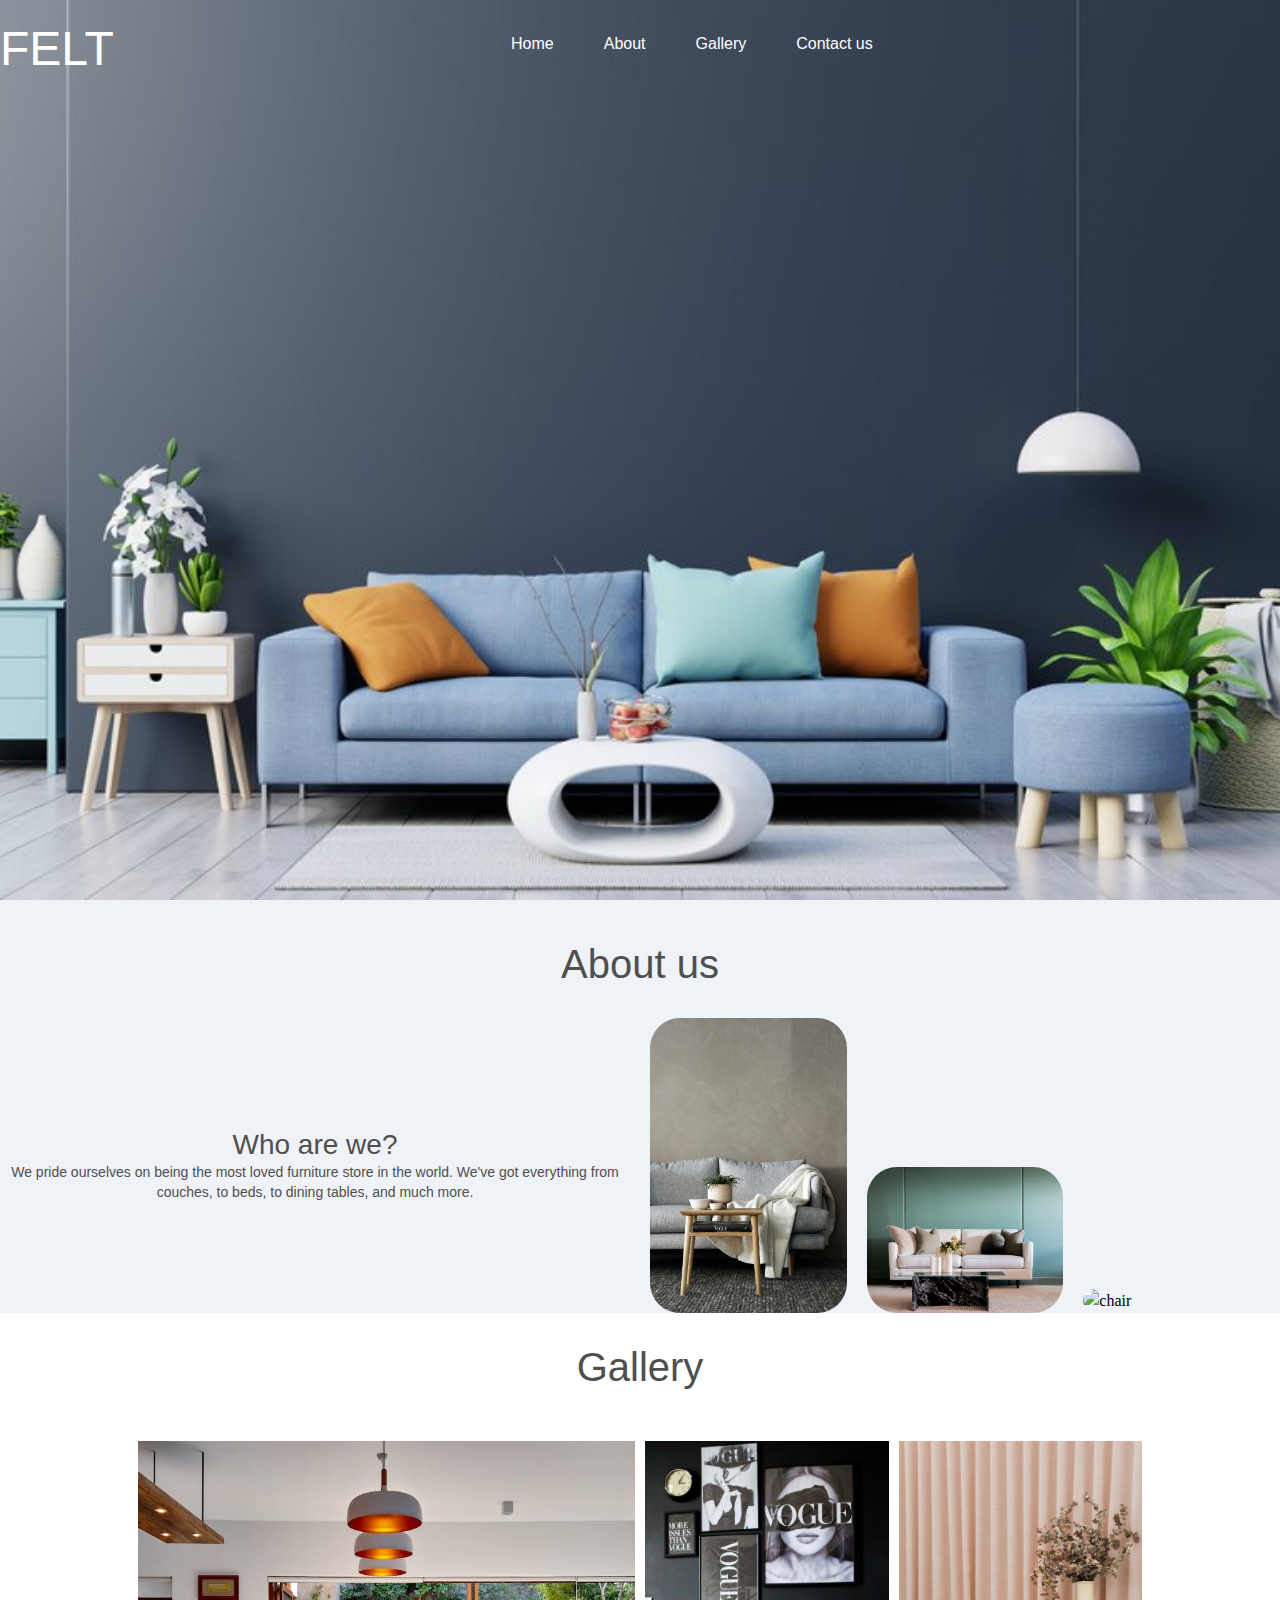
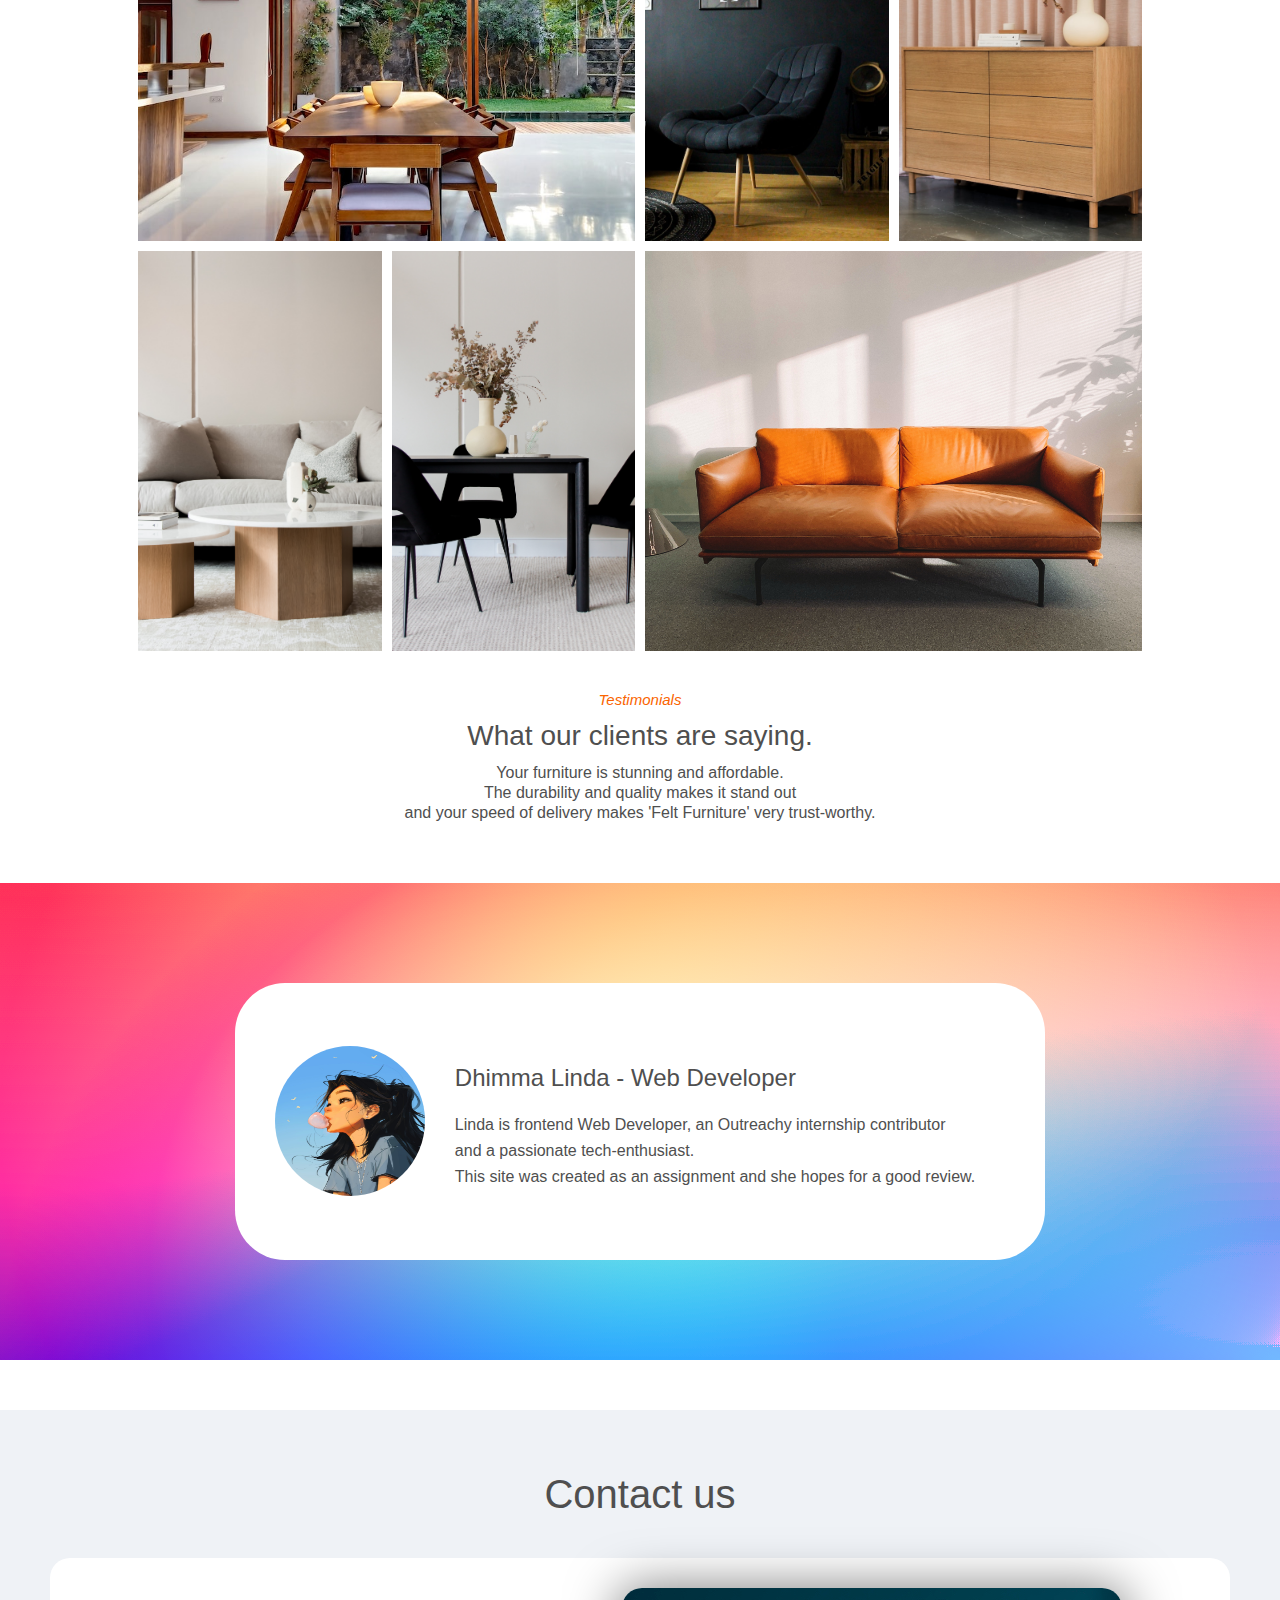
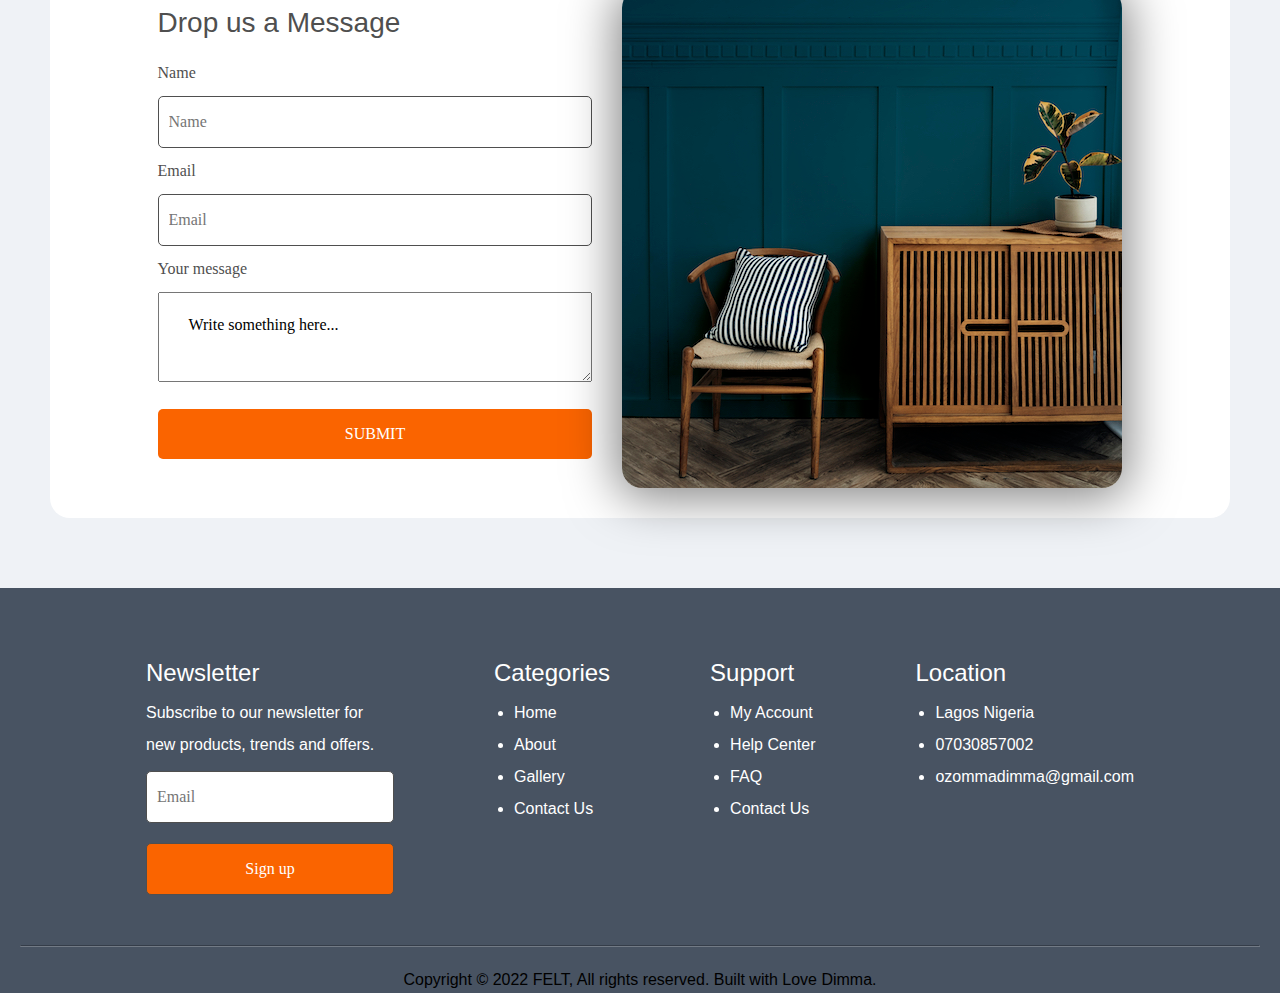
==== commit dc21f137: "added thank you page" ====
--- a/index.html
+++ b/index.html
@@ -116,7 +116,7 @@
                /><br />
                <label for="msg">Your message</label>
                <textarea id="msg">Write something here...</textarea>
-               <input type="submit" value="SUBMIT" />
+               <button><a href="thank you.html">SUBMIT</a></button>
             </form>
             <div class="form-img">
                <img src="contact us image.jpg" />
--- a/style.css
+++ b/style.css
@@ -250,7 +250,7 @@
 }
 input[type="text"],
 input[type="email"],
-input[type="submit"] {
+button {
    padding: 12px 10px;
    width: 100%;
    border: 1px solid #4f4f4f;
@@ -261,8 +261,22 @@
    line-height: 26px;
    color: #4f4f4f;
 }
+input[type="submit"],
+button {
+   border: none;
+   background-color: #fa6400;
+   color: #fff;
+}
 input[type="submit"] {
-   border: none;
+   padding: 12px 10px;
+   width: 100%;
+   border: 1px solid #4f4f4f;
+   border-radius: 5px;
+   margin: 10px 0;
+   font-size: 16px;
+   font-weight: 400;
+   line-height: 26px;
+   color: #fff;
 }
 label {
    font-size: 16px;
@@ -281,10 +295,6 @@
 .form-img img {
    border-radius: 20px;
    box-shadow: 0px 4px 50px 5px rgb(0 0 0 / 50%);
-}
-input[type="submit"] {
-   background-color: #fa6400;
-   color: #fff;
 }
 .footer {
    color: #fff;
@@ -377,6 +387,10 @@
       max-width: 5vw;
       padding: 10px;
    }
+   .nav-bar {
+      border: 1px solid red;
+      /* max-width: 2vw; */
+   }
    .nav-bar li {
       padding: 2px 5px;
       gap: 20px;
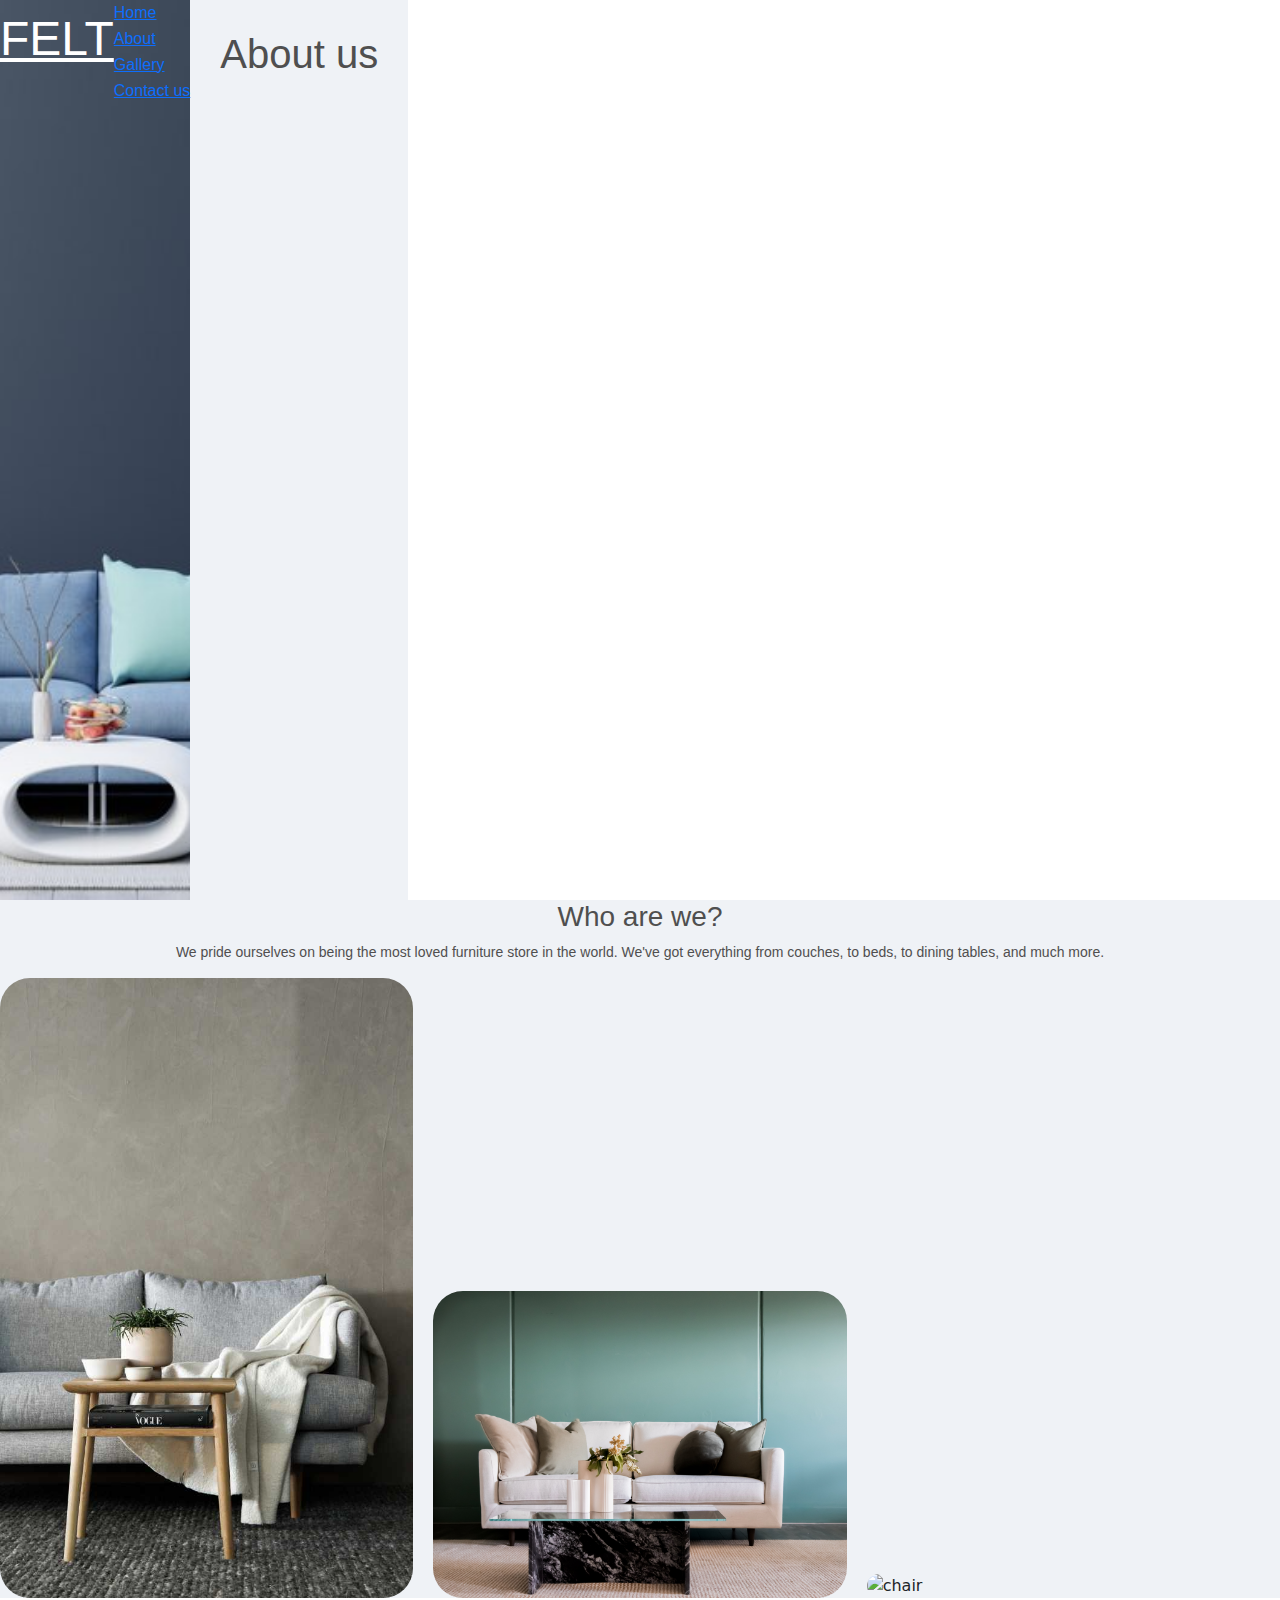
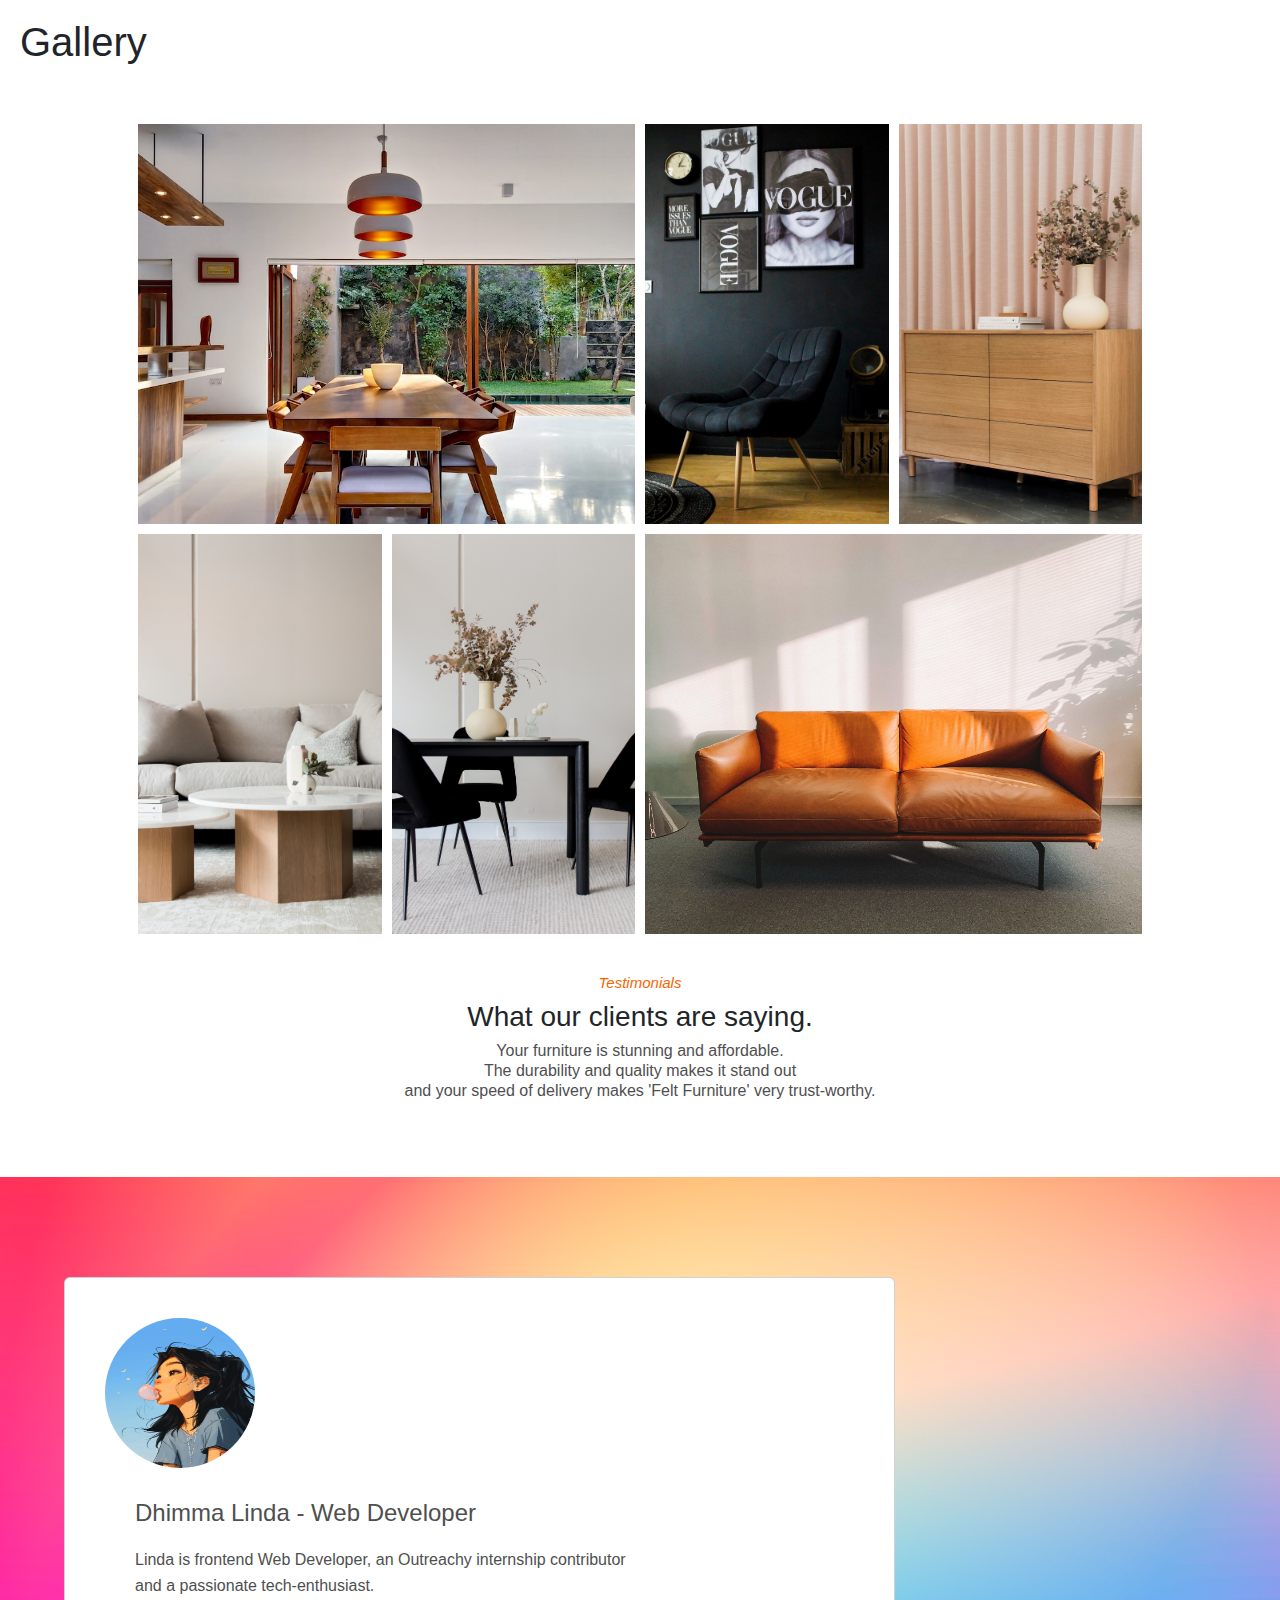
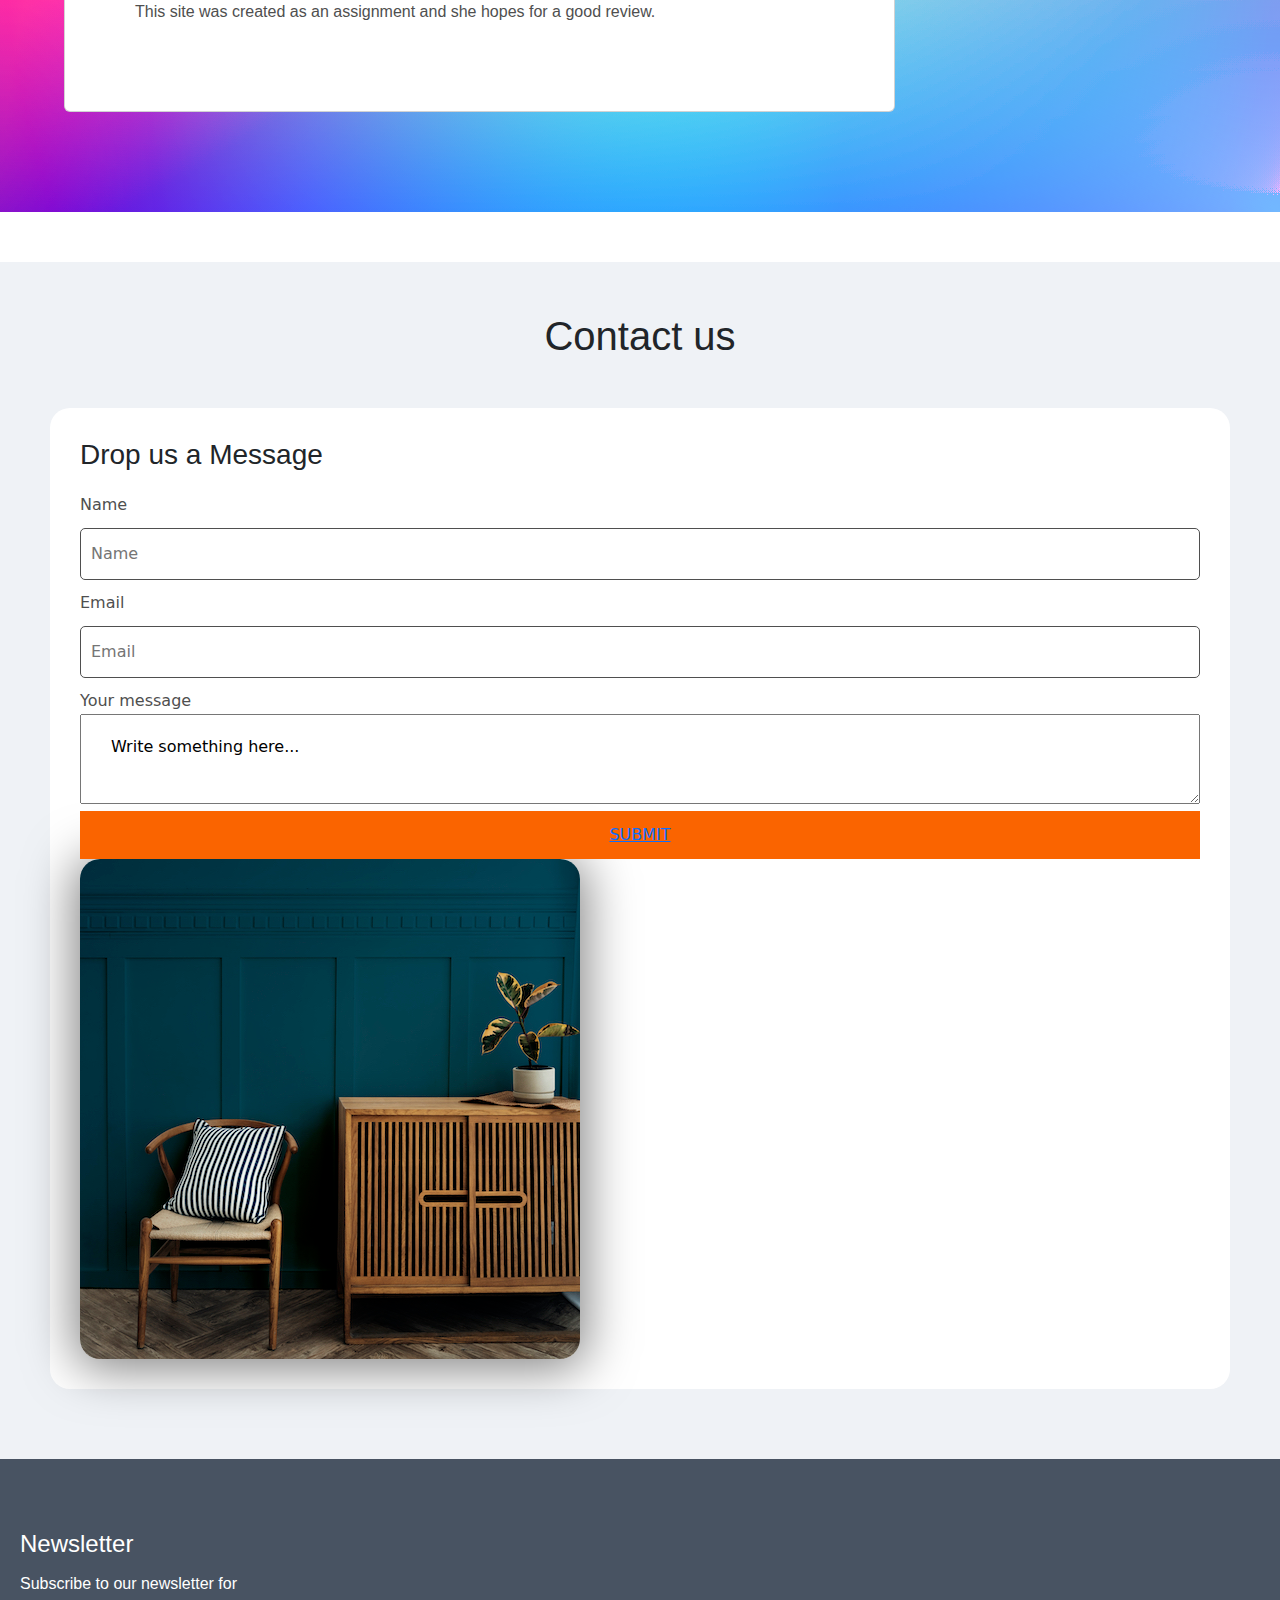
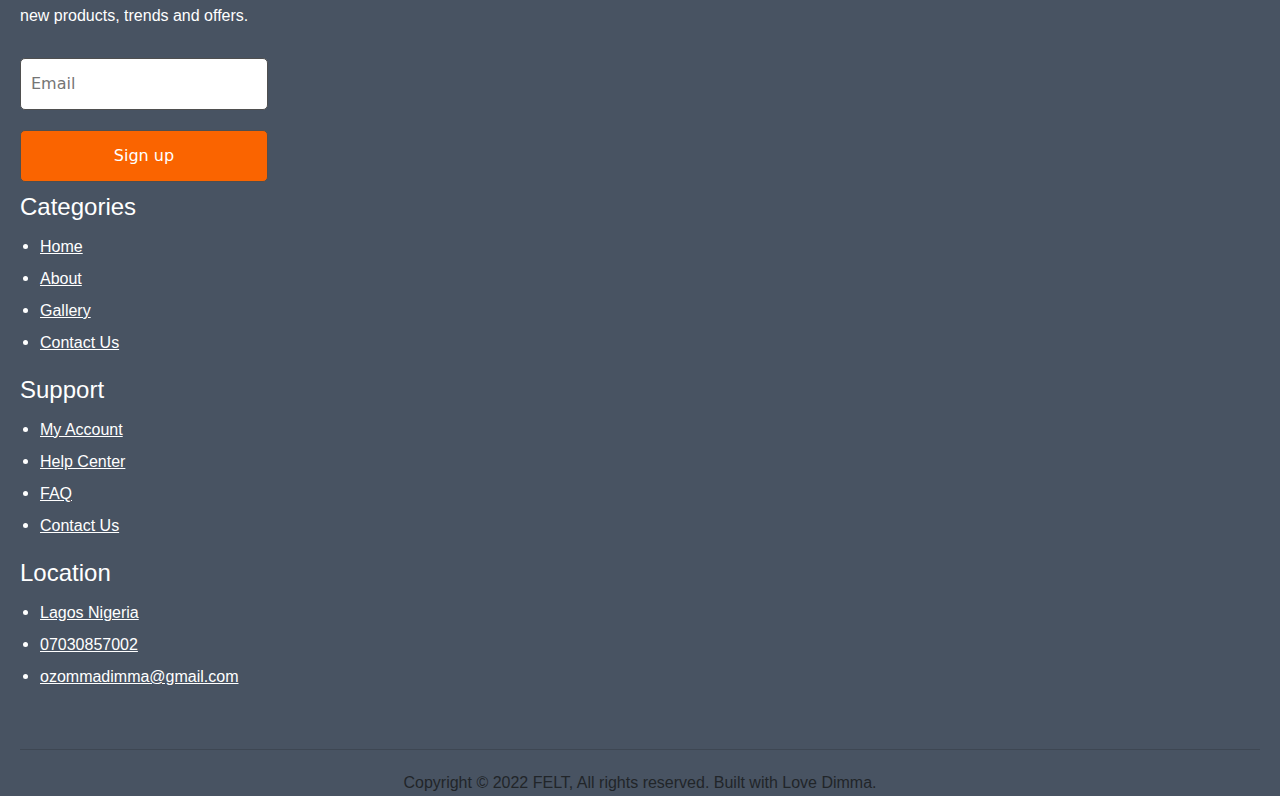
==== commit d53cd078: "bootstrap" ====
--- a/index.html
+++ b/index.html
@@ -8,6 +8,7 @@
       <link rel="stylesheet" href="style.css" />
       <link href="https://fonts.cdnfonts.com/css/poppins" rel="stylesheet" />
       <link href="https://fonts.cdnfonts.com/css/raleway-5" rel="stylesheet" />
+      <link rel="stylesheet" href="https://cdn.jsdelivr.net/npm/bootstrap@5.2.3/dist/css/bootstrap.min.css">
    </head>
    <body>
       <div class="nav">
@@ -16,7 +17,7 @@
                <div class="company-name">
                   <h1><a href="#">FELT</a></h1>
                </div>
-               <div class="nav-bar flex-center">
+               <div class="navbar-nav ms-auto">
                   <li><a href="#">Home</a></li>
                   <li><a href="#">About</a></li>
                   <li><a href="#">Gallery</a></li>
@@ -55,7 +56,7 @@
       <div class="gallery flex-center">
          <h1>Gallery</h1>
       </div>
-      <!-- ask Nath about the colspan -->
+
       <div class="gallery-container">
          <img class="md-col-span-2" src="gallery image one.jpg" />
          <img src="gallery image two.jpg" />
--- a/style.css
+++ b/style.css
@@ -55,7 +55,7 @@
 *::after {
    box-sizing: border-box;
 }
-
+/* nav img */
 .bg-img {
    background-image: url(first_furniture.jpg);
    background-position: center;
@@ -65,11 +65,11 @@
    min-height: 100vh;
 }
 
-.flex-center {
+/* .flex-center {
    display: flex;
    justify-content: center;
    align-items: center;
-}
+} */
 
 .nav-container {
    display: flex;
@@ -80,7 +80,7 @@
    color: #c8c4bc;
 }
 
-.nav-bar {
+.navbar-nav {
    margin: auto;
 }
 
@@ -101,6 +101,7 @@
    font-weight: 500;
    line-height: 77px;
 }
+/* about us section */
 .about-us {
    padding: 30px;
    background-color: #eff2f6;
@@ -128,6 +129,7 @@
    gap: 20px;
    background-color: #eff2f6;
 }
+/* gallery section */
 .images-container {
    display: grid;
    gap: 20px;
@@ -191,6 +193,7 @@
    line-height: 20px;
    color: #4f4f4f;
 }
+/* card section */
 .creator-info {
    background: radial-gradient(50% 123.47% at 50% 50%, #00ff94 0%, #720059 100%),
       linear-gradient(121.28deg, #669600 0%, #ff0000 100%),
@@ -231,7 +234,7 @@
    border-radius: 50%;
    height: 150px;
 }
-
+/* contact us section */
 .contact-us {
    background-color: #eff2f6;
    margin-top: 50px;
@@ -296,6 +299,7 @@
    border-radius: 20px;
    box-shadow: 0px 4px 50px 5px rgb(0 0 0 / 50%);
 }
+/* footer section */
 .footer {
    color: #fff;
    gap: 40px 100px;
@@ -342,12 +346,7 @@
    font-weight: 400;
    line-height: 26px;
 }
-/* might be a mistake */
-/* @media (min-width: 769px) {
-   .newsletter {
-      width: 20%;
-   }
-} */
+
 /* large screens upward */
 @media (min-width: 993px) {
    .card {
@@ -387,10 +386,6 @@
       max-width: 5vw;
       padding: 10px;
    }
-   .nav-bar {
-      border: 1px solid red;
-      /* max-width: 2vw; */
-   }
    .nav-bar li {
       padding: 2px 5px;
       gap: 20px;
